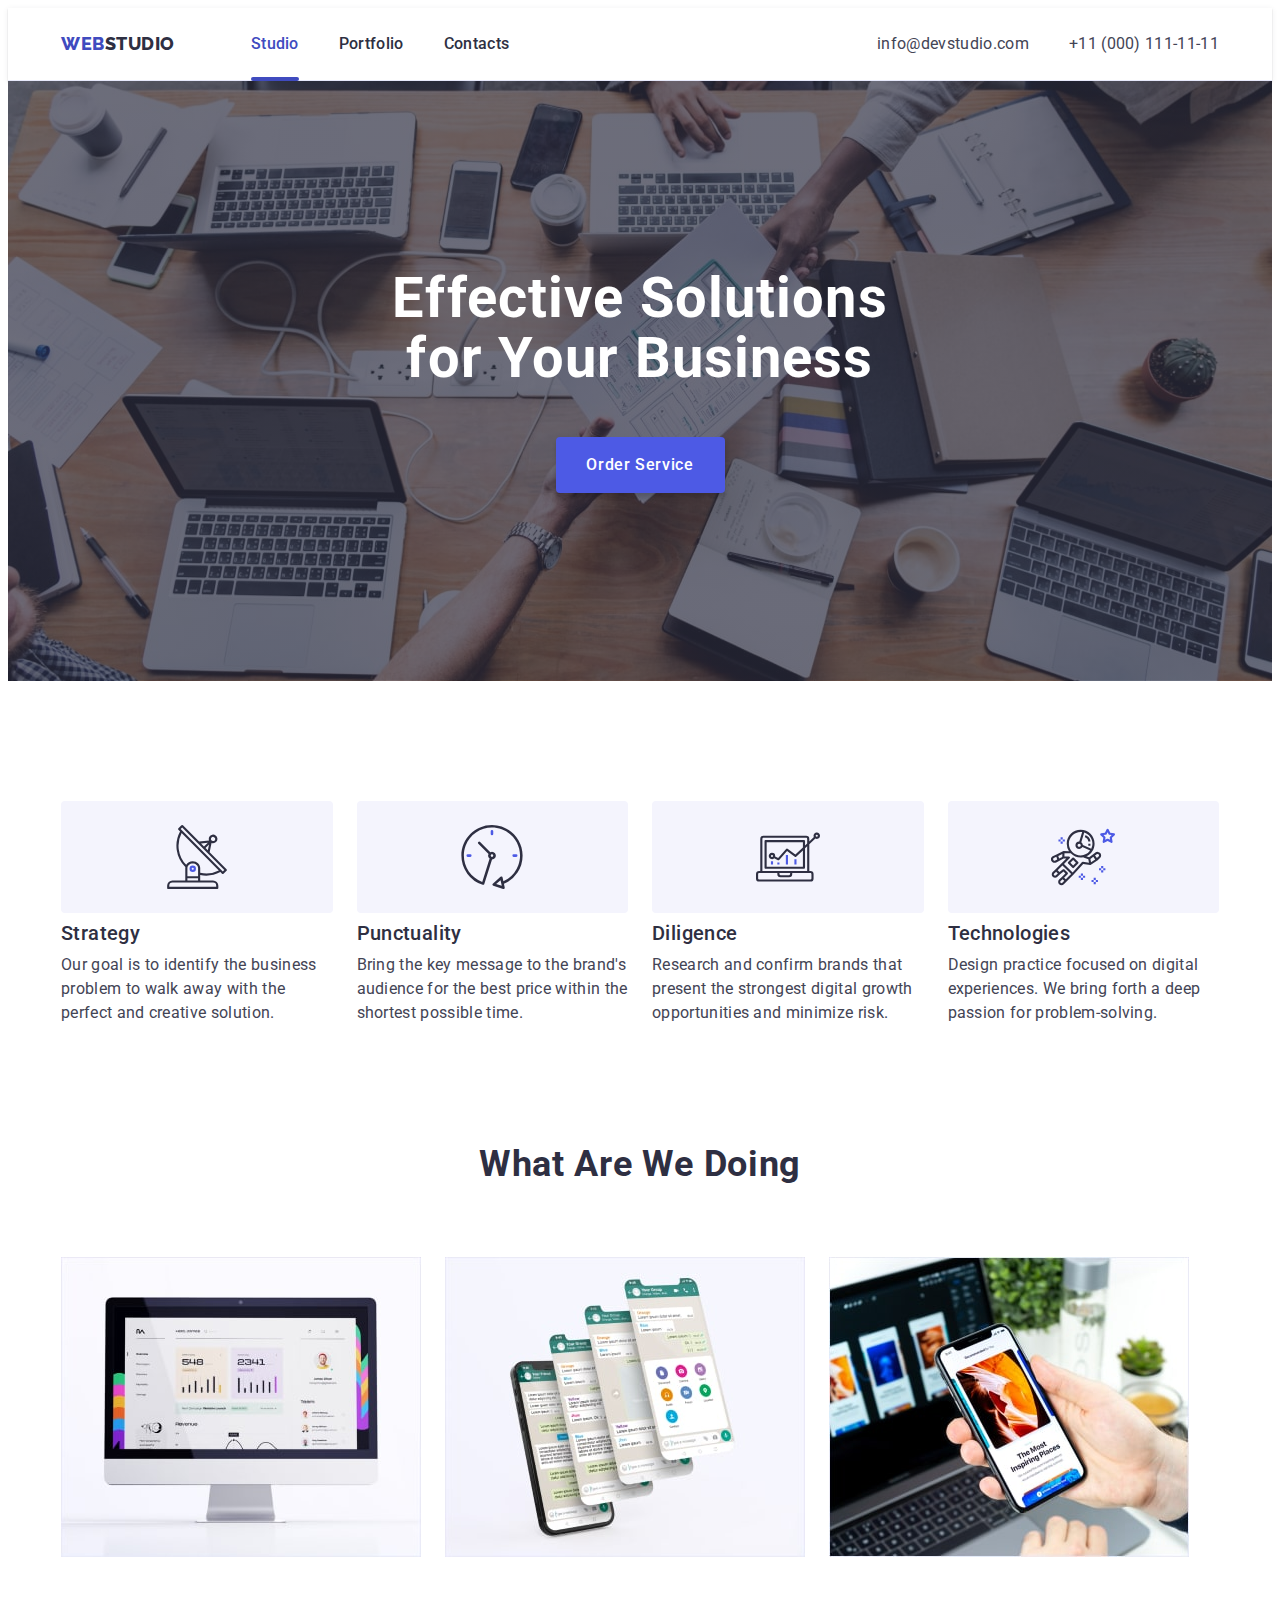
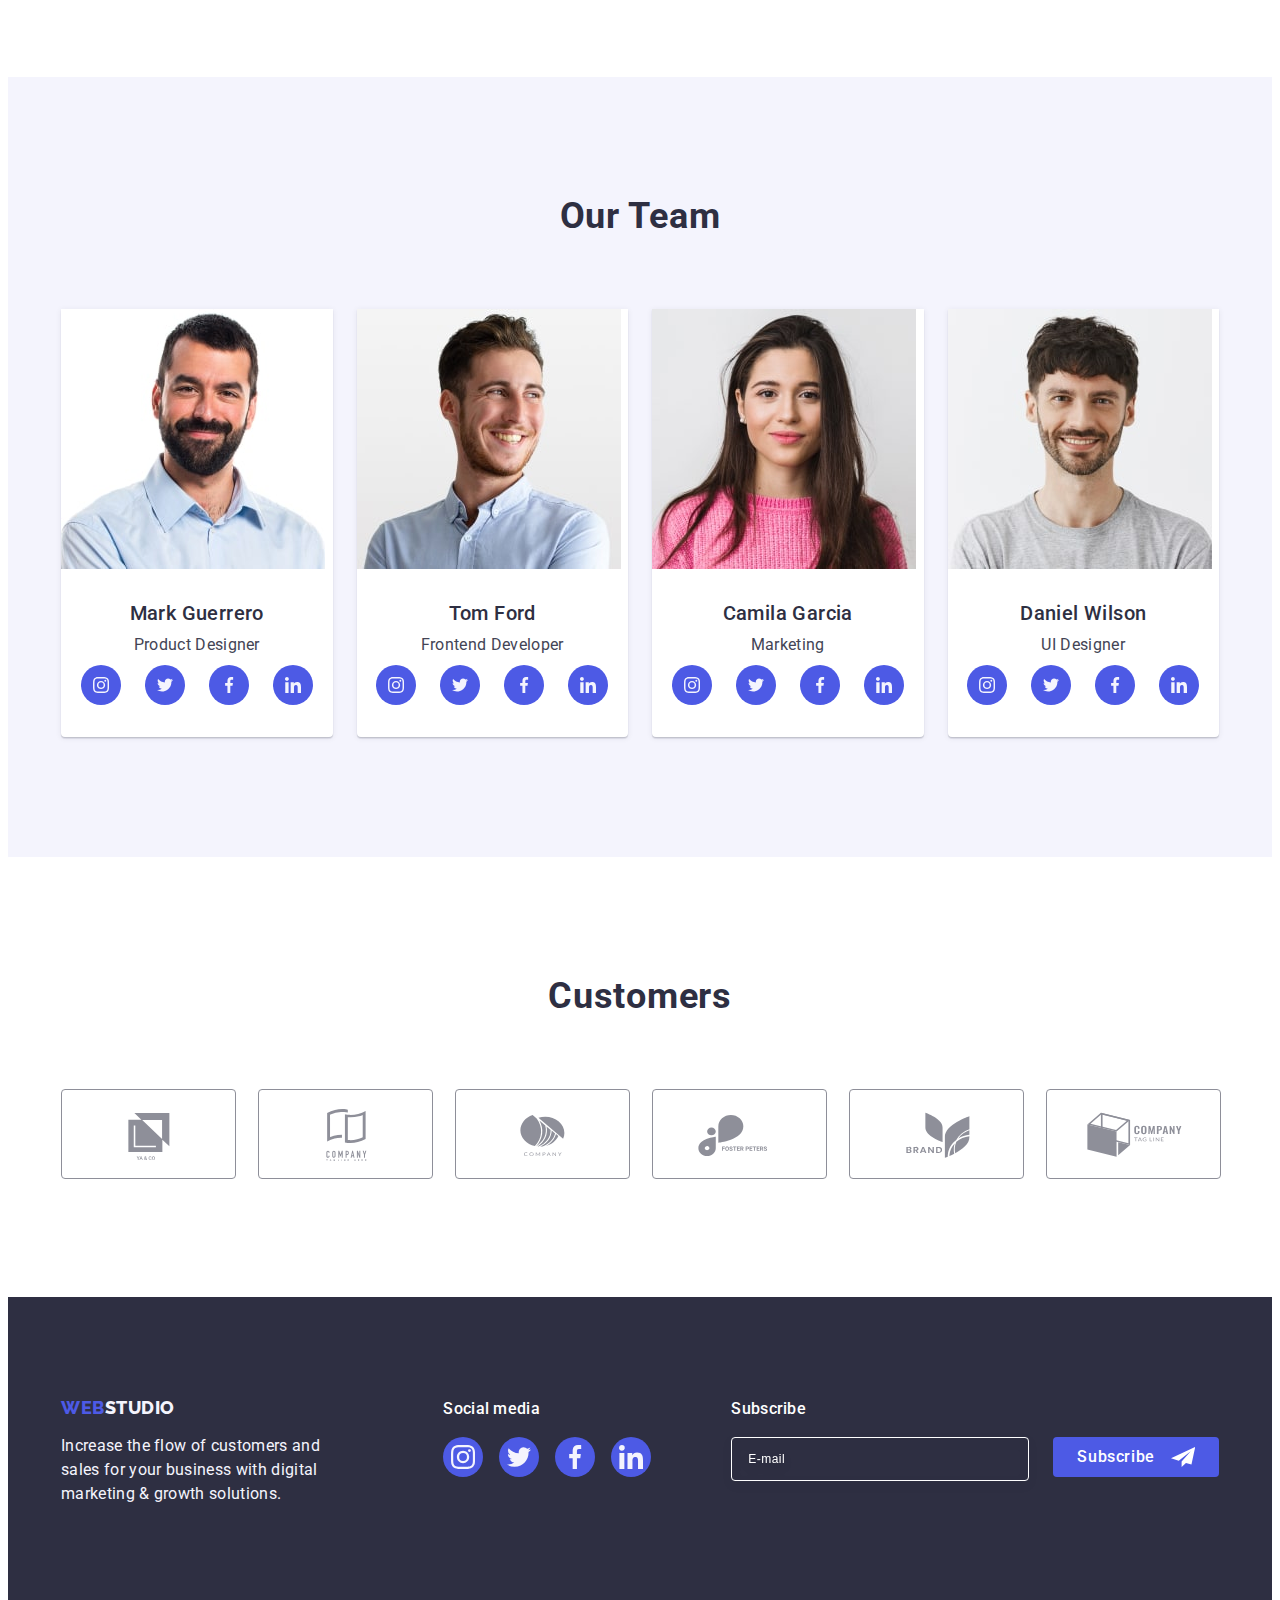
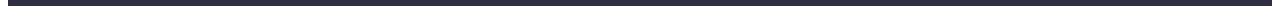
==== index.html @ a87e6c7e "Initial commit" ====
<!DOCTYPE html>
<html lang="en">
  <head>
    <meta charset="UTF-8" />
    <meta http-equiv="X-UA-Compatible" content="IE=edge" />
    <meta name="viewport" content="width=device-width, initial-scale=1.0" />
    <title>WebStudio</title>
    <link rel="preconnect" href="https://fonts.googleapis.com" />
    <link rel="preconnect" href="https://fonts.gstatic.com" crossorigin />
    <link
      href="https://fonts.googleapis.com/css2?family=Raleway:wght@800&family=Roboto:wght@400;500;700&display=swap"
      rel="stylesheet"
    />
    <link
      rel="stylesheet"
      href="https://cdnjs.cloudflare.com/ajax/libs/modern-normalize/2.0.0/modern-normalize.min.css"
      integrity="sha512-4xo8blKMVCiXpTaLzQSLSw3KFOVPWhm/TRtuPVc4WG6kUgjH6J03IBuG7JZPkcWMxJ5huwaBpOpnwYElP/m6wg=="
      crossorigin="anonymous"
      referrerpolicy="no-referrer"
    />
    <link rel="stylesheet" href="./css/styles.css" />
  </head>
  <body>
    <header class="header">
      <div class="container header-container">
        <nav class="navigation">
          <a href="./index.html" class="logo-web link"
            >Web<span class="logo-studio header-logo">Studio</span></a
          >
          <ul class="list header-list">
            <li class="header-item">
              <a class="heder-menu page-sign link" href="./index.html"
                >Studio</a
              >
            </li>
            <li class="header-item">
              <a class="heder-menu link" href="./portfolio.html">Portfolio</a>
            </li>
            <li class="header-item">
              <a class="heder-menu link" href="">Contacts</a>
            </li>
          </ul>
        </nav>
        <address class="adress-list">
          <ul class="list header-adress-list">
            <li>
              <a class="heder-adress link" href="mailto:info@devstudio.com"
                >info@devstudio.com</a
              >
            </li>
            <li>
              <a class="heder-adress link" href="tel:+110001111111"
                >+11 (000) 111-11-11</a
              >
            </li>
          </ul>
        </address>
      </div>
    </header>
    <main>
      <section class="hero-section">
        <div class="container">
          <h1 class="hero-text">Effective Solutions for Your Business</h1>
          <button class="hero-btn" type="button" data-modal-open>
            Order Service
          </button>
        </div>
      </section>
      <section class="works">
        <div class="container container-works">
          <h2 class="works-title visually-hidden">List of works</h2>
          <ul class="list works-list">
            <li class="works-item">
              <div class="icons">
                <svg class="works-icon" width="64" height="64">
                  <use href="./images/icons.svg#icon-antenna"></use>
                </svg>
              </div>
              <h3 class="text-title works-text-title">Strategy</h3>
              <p class="specific-text">
                Our goal is to identify the business problem to walk away with
                the perfect and creative solution.
              </p>
            </li>
            <li class="works-item">
              <div class="icons">
                <svg class="works-icon" width="64" height="64">
                  <use href="./images/icons.svg#icon-clock"></use>
                </svg>
              </div>
              <h3 class="text-title works-text-title">Punctuality</h3>
              <p class="specific-text">
                Bring the key message to the brand's audience for the best price
                within the shortest possible time.
              </p>
            </li>
            <li class="works-item">
              <div class="icons">
                <svg class="works-icon" width="64" height="64">
                  <use href="./images/icons.svg#icon-diagram"></use>
                </svg>
              </div>
              <h3 class="text-title works-text-title">Diligence</h3>
              <p class="specific-text">
                Research and confirm brands that present the strongest digital
                growth opportunities and minimize risk.
              </p>
            </li>
            <li class="works-item">
              <div class="icons">
                <svg class="works-icon" width="64" height="64">
                  <use href="./images/icons.svg#icon-astronaut"></use>
                </svg>
              </div>
              <h3 class="text-title works-text-title">Technologies</h3>
              <p class="specific-text">
                Design practice focused on digital experiences. We bring forth a
                deep passion for problem-solving.
              </p>
            </li>
          </ul>
        </div>
      </section>
      <section class="servisec">
        <div class="container servisec-container">
          <h2 class="servisec-titel">What are we doing</h2>
          <ul class="list servisec-list">
            <li class="servisec-item">
              <img
                src="./images/01_1_statistics.jpg"
                alt="statistics"
                width="360"
                height="300"
              />
            </li>
            <li class="servisec-item">
              <img
                src="./images/01_2_communication.jpg"
                alt="communication"
                width="360"
                height="300"
              />
            </li>
            <li class="servisec-item">
              <img
                src="./images/01_3_application.jpg"
                alt="application"
                width="360"
                height="300"
              />
            </li>
          </ul>
        </div>
      </section>
      <section class="team">
        <div class="container">
          <h2 class="team-title team-title-container">Our Team</h2>
          <ul class="team-list list">
            <li class="team-item">
              <img
                src="./images/employee1.jpg"
                alt="product_designer"
                width="264"
                height="260"
              />
              <div class="team-person">
                <h3 class="team-text-title">Mark Guerrero</h3>
                <p class="team-text">Product Designer</p>
                <ul class="team-soc-list list">
                  <li class="team-soc-item">
                    <a
                      href=""
                      class="team-soc-link link"
                      target="_blank"
                      rel="noopener noreferrer nofollow"
                    >
                      <svg class="team-soc-icon" width="16" height="16">
                        <use href="./images/icons.svg#icon-instagram"></use>
                      </svg>
                    </a>
                  </li>
                  <li class="team-soc-item">
                    <a
                      href=""
                      class="team-soc-link link"
                      target="_blank"
                      rel="noopener noreferrer nofollow"
                      ><svg class="team-soc-icon" width="16" height="16">
                        <use href="./images/icons.svg#icon-twitter"></use>
                      </svg>
                    </a>
                  </li>
                  <li class="team-soc-item">
                    <a
                      href=""
                      class="team-soc-link link"
                      target="_blank"
                      rel="noopener noreferrer nofollow"
                      ><svg class="team-soc-icon" width="16" height="16">
                        <use href="./images/icons.svg#icon-facebook"></use>
                      </svg>
                    </a>
                  </li>
                  <li class="team-soc-item">
                    <a
                      href=""
                      class="team-soc-link link"
                      target="_blank"
                      rel="noopener noreferrer nofollow"
                      ><svg class="team-soc-icon" width="16" height="16">
                        <use href="./images/icons.svg#icon-linkedin"></use>
                      </svg>
                    </a>
                  </li>
                </ul>
              </div>
            </li>
            <li class="team-item">
              <img
                src="./images/employee2.jpg"
                alt="frontend_developer"
                width="264"
                height="260"
              />
              <div class="team-person">
                <h3 class="team-text-title">Tom Ford</h3>
                <p class="team-text">Frontend Developer</p>
                <ul class="team-soc-list list">
                  <li class="team-soc-item">
                    <a
                      href=""
                      class="team-soc-link link"
                      target="_blank"
                      rel="noopener noreferrer nofollow"
                    >
                      <svg class="team-soc-icon" width="16" height="16">
                        <use href="./images/icons.svg#icon-instagram"></use>
                      </svg>
                    </a>
                  </li>
                  <li class="team-soc-item">
                    <a
                      href=""
                      class="team-soc-link link"
                      target="_blank"
                      rel="noopener noreferrer nofollow"
                      ><svg class="team-soc-icon" width="16" height="16">
                        <use href="./images/icons.svg#icon-twitter"></use>
                      </svg>
                    </a>
                  </li>
                  <li class="team-soc-item">
                    <a
                      href=""
                      class="team-soc-link link"
                      target="_blank"
                      rel="noopener noreferrer nofollow"
                      ><svg class="team-soc-icon" width="16" height="16">
                        <use href="./images/icons.svg#icon-facebook"></use>
                      </svg>
                    </a>
                  </li>
                  <li class="team-soc-item">
                    <a
                      href=""
                      class="team-soc-link link"
                      target="_blank"
                      rel="noopener noreferrer nofollow"
                      ><svg class="team-soc-icon" width="16" height="16">
                        <use href="./images/icons.svg#icon-linkedin"></use>
                      </svg>
                    </a>
                  </li>
                </ul>
              </div>
            </li>
            <li class="team-item">
              <img
                src="./images/employee3.jpg"
                alt="marketing"
                width="264"
                height="260"
              />
              <div class="team-person">
                <h3 class="team-text-title">Camila Garcia</h3>
                <p class="team-text">Marketing</p>
                <ul class="team-soc-list list">
                  <li class="team-soc-item">
                    <a
                      href=""
                      class="team-soc-link link"
                      target="_blank"
                      rel="noopener noreferrer nofollow"
                    >
                      <svg class="team-soc-icon" width="16" height="16">
                        <use href="./images/icons.svg#icon-instagram"></use>
                      </svg>
                    </a>
                  </li>
                  <li class="team-soc-item">
                    <a
                      href=""
                      class="team-soc-link link"
                      target="_blank"
                      rel="noopener noreferrer nofollow"
                      ><svg class="team-soc-icon" width="16" height="16">
                        <use href="./images/icons.svg#icon-twitter"></use>
                      </svg>
                    </a>
                  </li>
                  <li class="team-soc-item">
                    <a
                      href=""
                      class="team-soc-link link"
                      target="_blank"
                      rel="noopener noreferrer nofollow"
                      ><svg class="team-soc-icon" width="16" height="16">
                        <use href="./images/icons.svg#icon-facebook"></use>
                      </svg>
                    </a>
                  </li>
                  <li class="team-soc-item">
                    <a
                      href=""
                      class="team-soc-link link"
                      target="_blank"
                      rel="noopener noreferrer nofollow"
                      ><svg class="team-soc-icon" width="16" height="16">
                        <use href="./images/icons.svg#icon-linkedin"></use>
                      </svg>
                    </a>
                  </li>
                </ul>
              </div>
            </li>
            <li class="team-item">
              <img
                src="./images/employee4.jpg"
                alt="ui_designer"
                width="264"
                height="260"
              />
              <div class="team-person">
                <h3 class="team-text-title">Daniel Wilson</h3>
                <p class="team-text">UI Designer</p>
                <ul class="team-soc-list list">
                  <li class="team-soc-item">
                    <a
                      href=""
                      class="team-soc-link link"
                      target="_blank"
                      rel="noopener noreferrer nofollow"
                    >
                      <svg class="team-soc-icon" width="16" height="16">
                        <use href="./images/icons.svg#icon-instagram"></use>
                      </svg>
                    </a>
                  </li>
                  <li class="team-soc-item">
                    <a
                      href=""
                      class="team-soc-link link"
                      target="_blank"
                      rel="noopener noreferrer nofollow"
                      ><svg class="team-soc-icon" width="16" height="16">
                        <use href="./images/icons.svg#icon-twitter"></use>
                      </svg>
                    </a>
                  </li>
                  <li class="team-soc-item">
                    <a
                      href=""
                      class="team-soc-link link"
                      target="_blank"
                      rel="noopener noreferrer nofollow"
                      ><svg class="team-soc-icon" width="16" height="16">
                        <use href="./images/icons.svg#icon-facebook"></use>
                      </svg>
                    </a>
                  </li>
                  <li class="team-soc-item">
                    <a
                      href=""
                      class="team-soc-link link"
                      target="_blank"
                      rel="noopener noreferrer nofollow"
                      ><svg class="team-soc-icon" width="16" height="16">
                        <use href="./images/icons.svg#icon-linkedin"></use>
                      </svg>
                    </a>
                  </li>
                </ul>
              </div>
            </li>
          </ul>
        </div>
      </section>
      <section class="customers">
        <div class="container">
          <h2 class="customers-title">Customers</h2>
          <ul class="customers-list list">
            <li class="customers-item">
              <a href="" class="customers-link link">
                <svg class="customers-icon" width="104" height="56">
                  <use href="./images/icons.svg#icon-ya-and-co"></use>
                </svg>
              </a>
            </li>
            <li class="customers-item">
              <a href="" class="customers-link link">
                <svg class="customers-icon" width="104" height="56">
                  <use href="./images/icons.svg#icon-company-window"></use>
                </svg>
              </a>
            </li>
            <li class="customers-item">
              <a href="" class="customers-link link">
                <svg class="customers-icon" width="104" height="56">
                  <use href="./images/icons.svg#icon-compane-cir"></use>
                </svg>
              </a>
            </li>
            <li class="customers-item">
              <a href="" class="customers-link link">
                <svg class="customers-icon" width="104" height="56">
                  <use href="./images/icons.svg#icon-foster"></use>
                </svg>
              </a>
            </li>
            <li class="customers-item">
              <a href="" class="customers-link link">
                <svg class="customers-icon" width="104" height="56">
                  <use href="./images/icons.svg#icon-brand"></use>
                </svg>
              </a>
            </li>
            <li class="customers-item">
              <a href="" class="customers-link link">
                <svg class="customers-icon" width="104" height="56">
                  <use href="./images/icons.svg#icon-company-kub"></use>
                </svg>
              </a>
            </li>
          </ul>
        </div>
      </section>
    </main>
    <footer class="footer">
      <div class="container footer-contaner">
        <div class="logo-down">
          <a href="./index.html" class="logo-web-down link"
            >Web<span class="logo-studio-down">Studio</span></a
          >
          <p class="footer-text">
            Increase the flow of customers and sales for your business with
            digital marketing & growth solutions.
          </p>
        </div>
        <div class="footer-soc">
          <p class="footer-soc-text">Social media</p>
          <ul class="footer-soc-list list">
            <li class="footer-soc-item">
              <a
                href=""
                class="footer-soc-link link"
                target="_blank"
                rel="noopener noreferrer nofollow"
              >
                <svg class="footer-soc-icon" width="24" height="24">
                  <use href="./images/icons.svg#icon-instagram"></use>
                </svg>
              </a>
            </li>
            <li class="footer-soc-item">
              <a
                href=""
                class="footer-soc-link link"
                target="_blank"
                rel="noopener noreferrer nofollow"
                ><svg class="footer-soc-icon" width="24" height="24">
                  <use href="./images/icons.svg#icon-twitter"></use>
                </svg>
              </a>
            </li>
            <li class="footer-soc-item">
              <a
                href=""
                class="footer-soc-link link"
                target="_blank"
                rel="noopener noreferrer nofollow"
                ><svg class="footer-soc-icon" width="24" height="24">
                  <use href="./images/icons.svg#icon-facebook"></use>
                </svg>
              </a>
            </li>
            <li class="footer-soc-item">
              <a
                href=""
                class="footer-soc-link link"
                target="_blank"
                rel="noopener noreferrer nofollow"
                ><svg class="footer-soc-icon" width="24" height="24">
                  <use href="./images/icons.svg#icon-linkedin"></use>
                </svg>
              </a>
            </li>
          </ul>
        </div>
        <div class="container-form">
          <p class="footer-title">Subscribe</p>
          <form class="form-footer">
            <label class="footer-lable">
              <input
                type="email"
                name="user-email"
                class="footer-input"
                placeholder="E-mail"
                required
              />
            </label>
            <button type="submit" class="btn-footer">
              Subscribe
              <svg class="footer-btn-icon" width="24" height="24">
                <use href="./images/icons.svg#icon-icon-send"></use>
              </svg>
            </button>
          </form>
        </div>
      </div>
    </footer>
    <div class="blackdrop is-hidden" data-modal>
      <div class="modal">
        <button type="button" class="modal-close" data-modal-close>
          <svg class="modal-close-icon" width="8" height="8">
            <use href="./images/icons.svg#icon-close-black"></use>
          </svg>
        </button>
        <p class="modal-title">Leave your contacts and we will call you back</p>
        <form class="modal-form">
          <div class="modal-field">
            <label for="user-name" class="input-label">Name</label>
            <div class="input-wrap">
              <input
                type="text"
                name="user-name"
                id="user-name"
                class="modal-input"
                required
                minlength="2"
                maxlength="30"
              />
              <svg class="modal-icon" width="18" height="24">
                <use href="./images/icons.svg#icon-person-black"></use>
              </svg>
            </div>
          </div>
          <div class="modal-field">
            <label for="user-phone" class="input-label">Phone</label>
            <div class="input-wrap">
              <input
                type="tel"
                name="user-phone"
                id="user-phone"
                class="modal-input"
                required
              />
              <svg class="modal-icon" width="18" height="24">
                <use href="./images/icons.svg#icon-phone-black"></use>
              </svg>
            </div>
          </div>
          <div class="modal-field">
            <label for="user-email" class="input-label">Email</label>
            <div class="input-wrap">
              <input
                type="email"
                name="user-email"
                id="user-email"
                class="modal-input"
                required
              />
              <svg class="modal-icon" width="18" height="24">
                <use href="./images/icons.svg#icon-email-black"></use>
              </svg>
            </div>
          </div>
          <div class="modal-field-comment">
            <label for="user-comment" class="input-label">Comment</label>
            <textarea
              name="user-comment"
              id="user-comment"
              class="model-comment"
              placeholder="Text input"
            ></textarea>
          </div>
          <div class="modal-field-privacy">
            <input
              type="checkbox"
              id="user-privacy"
              name="user-privacy"
              value="true"
              class="modal-check visually-hidden"
              required
            />
            <label for="user-privacy" class="check-text"
              ><span class="rule-privacy"
                ><svg class="check-icon" width="10" height="8">
                  <use href="./images/icons.svg#icon-check"></use></svg></span
              >I accept the terms and conditions of the
              <a href="#" class="check-privacy">Privacy Policy</a>
            </label>
          </div>
          <button type="submit" class="modal-btn">Send</button>
        </form>
      </div>
    </div>
    <script src="./js/modal.js"></script>
  </body>
</html>
---- css/styles.css ----
:root {
  --white-color: #ffffff;
  --navy-color: #2e2f42;
  --iris-color: #4d5ae5;
  --slate-color: #434455;
  --cloud-color: #f4f4fd;
  --grey-color: #8e8f99;
}

body {
  font-family: 'Roboto', sans-serif;
  color: var(--slate-color);
  background-color: var(--white-color);
}

.container {
  width: 1158px;
  padding: 0 15px;
  margin: 0 auto;
}

img {
  display: block;
  max-width: 100%;
  height: auto;
}

h1,
h2,
h3,
h4,
h5,
h6,
p {
  margin: 0;
}
/*--------------- HEADER ------------------*/

.header {
  border-bottom: 1px solid #e7e9fc;
  box-shadow: 0px 2px 1px rgba(46, 47, 66, 0.08),
    0px 1px 1px rgba(46, 47, 66, 0.16), 0px 1px 6px rgba(46, 47, 66, 0.08);
}

.header-container {
  display: flex;
  align-items: center;
}

.navigation {
  display: flex;
  align-items: center;
}

.header-item {
}

.header-list {
  display: flex;
  align-items: center;
  gap: 40px;
}

.link {
  text-decoration: none;
}

.list {
  list-style: none;
  padding: 0;
  margin: 0;
}

.logo-web {
  font-family: 'Raleway', sans-serif;
  font-weight: 800;
  font-size: 18px;
  line-height: 1.17;
  align-items: center;
  letter-spacing: 0.03em;
  text-transform: uppercase;
  color: #404bbf;
  margin-right: 76px;
}

.heder-menu:hover,
.heder-menu:focus,
.heder-adress:hover,
.heder-adress:focus {
  color: #404bbf;
}

.logo-studio {
  color: var(--navy-color);
}

.heder-menu {
  font-weight: 500;
  font-size: 16px;
  line-height: 1.5;
  letter-spacing: 0.02em;
  color: var(--navy-color);
  padding: 24px 0;
  display: block;
  transition: color 250ms cubic-bezier(0.4, 0, 0.2, 1);
}

.adress-list {
  font-style: normal;
  margin-left: auto;
}

.heder-adress {
  font-size: 16px;
  line-height: 1.5;
  letter-spacing: 0.02em;
  color: var(--slate-color);
  transition: color 250ms cubic-bezier(0.4, 0, 0.2, 1);
}

.header-adress-list {
  display: flex;
  margin-left: auto;
  gap: 40px;
}
.page-sign {
  position: relative;
  transition: color 250ms cubic-bezier(0.4, 0, 0.2, 1);
  color: #404bbf;
}

.page-sign::after {
  content: '';
  position: absolute;
  height: 4px;
  left: 0px;
  background: #404bbf;
  border-radius: 2px;
  display: block;
  margin-top: 20px;
  width: 100%;
  bottom: -1px;
}
/*--------------- HERO ------------------*/

.hero-section {
  background-color: var(--navy-color);
  background-image: linear-gradient(
      rgba(46, 47, 66, 0.7),
      rgba(46, 47, 66, 0.7)
    ),
    url(../images/hero-bg.jpg);
  background-repeat: no-repeat;
  background-position: center;
  background-size: cover;
  padding-top: 188px;
  padding-bottom: 188px;
  max-width: 1440px;
  margin: 0 auto;
}

.hero-text {
  font-weight: 700;
  font-size: 56px;
  line-height: 1.07;
  text-align: center;
  letter-spacing: 0.02em;
  color: var(--white-color);
  display: block;
  max-width: 496px;
  margin: 0 auto 48px;
}

.hero-btn {
  font-family: 'Roboto', sans-serif;
  font-weight: 500;
  font-size: 16px;
  line-height: 1.5;
  letter-spacing: 0.04em;
  color: var(--white-color);
  background-color: var(--iris-color);
  cursor: pointer;
  display: block;
  margin: 0 auto;
  min-width: 169px;
  height: 56px;
  border-radius: 4px;
  box-shadow: 0px 4px 4px rgba(0, 0, 0, 0.15);
  border: none;
  transition: background-color 250ms cubic-bezier(0.4, 0, 0.2, 1);
}

.hero-btn:hover,
.hero-btn:focus {
  background-color: #404bbf;
}
/*--------------- WORKS ------------------*/

.works {
  padding: 120px 0;
}

.container-works {
}

.works-list {
  display: flex;
  gap: 24px;
}
.works-item {
  width: calc((100% - 3 * 24px) / 4);
}

.text-title {
  font-weight: 500;
  font-size: 20px;
  line-height: 1.2;
  letter-spacing: 0.02em;
  color: var(--navy-color);
}

.works-text-title {
  margin-bottom: 8px;
}

.specific-text {
  font-size: 16px;
  line-height: 1.5;
  letter-spacing: 0.02em;
  color: var(--slate-color);
}

.visually-hidden {
  position: absolute;
  width: 1px;
  height: 1px;
  margin: -1px;
  border: 0;
  padding: 0;
  white-space: nowrap;
  clip-path: inset(100%);
  clip: rect(0 0 0 0);
  overflow: hidden;
}

.works-link {
  display: flex;
  align-items: center;
  justify-content: center;
  height: 112px;
  background: #f4f4fd;
  border-radius: 4px;
  margin-bottom: 8px;
}

.works-icon {
}

.icons {
  display: flex;
  align-items: center;
  justify-content: center;
  height: 112px;
  background: #f4f4fd;
  border-radius: 4px;
  margin-bottom: 8px;
}

/*--------------- SERVICES ------------------*/
.servisec {
  padding-bottom: 120px;
}

.servisec-titel {
  font-weight: 700;
  font-size: 36px;
  line-height: 1.11;
  text-align: center;
  letter-spacing: 0.02em;
  text-transform: capitalize;
  color: var(--navy-color);
  margin-bottom: 72px;
}

.servisec-list {
  display: flex;
  gap: 24px;
}

/*--------------- TEAM ------------------*/

.team {
  color: var(--navy-color);
  background-color: var(--cloud-color);
  padding: 120px 0;
}
.team-title {
  font-weight: 700;
  font-size: 36px;
  line-height: 1.11;
  text-align: center;
  letter-spacing: 0.02em;
  text-transform: capitalize;
  margin-bottom: 72px;
}
.team-list {
  display: flex;
  gap: 24px;
}

.team-item {
  background-color: var(--white-color);
  box-shadow: 0px 1px 6px rgba(46, 47, 66, 0.08),
    0px 1px 1px rgba(46, 47, 66, 0.16), 0px 2px 1px rgba(46, 47, 66, 0.08);
  border-radius: 0px 0px 4px 4px;
  width: calc((100% - 3 * 24px) / 4);
}
.team-text-title {
  font-weight: 500;
  font-size: 20px;
  line-height: 1.2;
  text-align: center;
  letter-spacing: 0.02em;
  margin-bottom: 8px;
}

.team-title-container {
  margin-bottom: 72px;
}
.team-text {
  font-size: 16px;
  line-height: 1.5;
  text-align: center;
  letter-spacing: 0.02em;
  color: var(--slate-color);
  margin-bottom: 8px;
}

.team-person {
  padding: 32px 16px;
}

.team-soc-list {
  display: flex;
  justify-content: center;
  gap: 24px;
}

.team-soc-item {
  width: 40px;
  height: 40px;
}

.team-soc-link {
  width: 100%;
  height: 100%;
  background: #4d5ae5;
  border-radius: 50%;
  display: flex;
  align-items: center;
  justify-content: center;
  fill: #f4f4fd;
  transition: background-color 250ms cubic-bezier(0.4, 0, 0.2, 1);
}

.team-soc-link:hover,
.team-soc-link:focus {
  background-color: #404bbf;
}

/*--------------- CUSTOMERS ------------------*/

.customers {
  padding-top: 120px;
  padding-bottom: 120px;
}

.customers-title {
  font-size: 36px;
  line-height: 1.11;
  text-align: center;
  letter-spacing: 0.02em;
  text-transform: capitalize;
  margin-bottom: 72px;
  color: #2e2f42;
}
.customers-list {
  display: flex;
  gap: 24px;
}

.customers-item {
  width: calc((100% - 5 * 24px) / 6);
  height: 88px;
}

.customers-link {
  width: 100%;
  height: 100%;
  border: 1px solid #8e8f99;
  border-radius: 4px;
  display: flex;
  align-items: center;
  justify-content: center;
  color: var(--grey-color);
  transition: border-color 250ms cubic-bezier(0.4, 0, 0.2, 1),
    color 250ms cubic-bezier(0.4, 0, 0.2, 1);
}

.customers-icon {
  width: 104px;
  height: 56px;
  fill: currentColor;
}

.customers-link:hover,
.customers-link:focus {
  border-color: #404bbf;
  color: #404bbf;
}

/*--------------- PORTFOLIO ------------------*/

.high-options {
  padding: 96px 0 120px;
}

.options-container {
}

.options-btn {
  font-family: 'Roboto', sans-serif;
  font-weight: 500;
  font-size: 16px;
  line-height: 1.5;
  text-align: center;
  letter-spacing: 0.04em;
  color: var(--iris-color);
  background-color: var(--cloud-color);
  cursor: pointer;
  border: 1px solid #e7e9fc;
  border-radius: 4px;
  padding: 12px 24px;
  transition: color 250ms cubic-bezier(0.4, 0, 0.2, 1),
    background-color 250ms cubic-bezier(0.4, 0, 0.2, 1),
    border-color 250ms cubic-bezier(0.4, 0, 0.2, 1),
    box-shadow 250ms cubic-bezier(0.4, 0, 0.2, 1);
}

.options-btn:hover,
.options-btn:focus {
  color: var(--white-color);
  background-color: #404bbf;
  border: 1px solid transparent;
  box-shadow: 0px 3px 1px rgba(0, 0, 0, 0.1), 0px 2px 1px rgba(0, 0, 0, 0.08),
    0px 2px 2px rgba(0, 0, 0, 0.12);
}

.options-btn-list {
  display: flex;
  justify-content: center;
  align-items: center;
  gap: 24px;
  margin-bottom: 72px;
}

.options-link {
  display: block;
  transition: box-shadow 250ms cubic-bezier(0.4, 0, 0.2, 1);
}

.options-link:hover,
.options-link:focus {
  box-shadow: 0px 1px 6px rgba(46, 47, 66, 0.08),
    0px 1px 1px rgba(46, 47, 66, 0.16), 0px 2px 1px rgba(46, 47, 66, 0.08);
}

.options-list {
  display: flex;
  flex-wrap: wrap;
  gap: 48px 24px;
}

.options-item {
  width: calc((100% - 2 * 24px) / 3);
}

.options-link:hover .overlay,
.options-link:focus .overlay {
  transform: translateY(0);
}

.options-text {
  padding: 32px 16px;
  border: 1px solid #e7e9fc;
  border-top: none;
}

.options-text-title {
  margin-bottom: 8px;
}

.options-img-overlay {
  position: relative;
  overflow: hidden;
}

.overlay {
  padding: 40px 32px;
  display: block;
  background-color: var(--iris-color);
  font-size: 16px;
  line-height: 1.5;
  letter-spacing: 0.02em;
  color: var(--cloud-color);
  position: absolute;
  top: 0;
  width: 100%;
  height: 100%;
  transform: translateY(100%);
  transition: transform 250ms cubic-bezier(0.4, 0, 0.2, 1);
}
/*--------------- FOOTER ------------------*/

.footer-contaner {
  display: flex;
  align-items: baseline;
}
.footer {
  background-color: var(--navy-color);
  color: var(--cloud-color);
  padding: 100px 0;
}

.logo-web-down {
  font-family: 'Raleway', sans-serif;
  font-weight: 800;
  font-size: 18px;
  line-height: 1.17;
  letter-spacing: 0.03em;
  text-transform: uppercase;
  color: var(--iris-color);
  display: inline-block;
  margin-bottom: 16px;
}

.logo-studio-down {
  color: var(--cloud-color);
}
.logo-down {
  margin-right: 120px;
}

.footer-text {
  font-size: 16px;
  line-height: 1.5;
  letter-spacing: 0.02em;
  display: block;
  max-width: 264px;
}

.footer-soc {
}

.footer-soc-text {
  font-weight: 500;
  font-size: 16px;
  line-height: 1.5;
  letter-spacing: 0.02em;
  color: #ffffff;
  margin-bottom: 16px;
}

.footer-soc-list {
  display: flex;
  justify-content: center;
  gap: 16px;
}

.footer-soc-item {
  width: 40px;
  height: 40px;
}

.footer-soc-link {
  width: 100%;
  height: 100%;
  background: #4d5ae5;
  border-radius: 50%;
  display: flex;
  align-items: center;
  justify-content: center;
  transition: background-color 250ms cubic-bezier(0.4, 0, 0.2, 1);
}

.footer-soc-link:hover,
.footer-soc-link:focus {
  background-color: #31d0aa;
}

.footer-soc-icon {
  fill: #f4f4fd;
}

.container-form {
  margin-left: 80px;
}

.form-footer {
  display: flex;
  gap: 24px;
}

.footer-title {
  font-weight: 500;
  font-size: 16px;
  line-height: 1.5;
  letter-spacing: 0.02em;
  color: #ffffff;
  margin-bottom: 16px;
}

.footer-lable {
}

.footer-input {
  width: 264px;
  height: 40px;
  border: 1px solid #ffffff;
  filter: drop-shadow(0px 4px 4px rgba(0, 0, 0, 0.15));
  border-radius: 4px;
  background: #2e2f42;
  padding-left: 16px;
  padding-right: 16px;
  transition: border 250ms cubic-bezier(0.4, 0, 0.2, 1);
  outline: transparent;
  background-color: transparent;
  font-size: 12px;
  line-height: 1.5;
  letter-spacing: 0.04em;
  color: #ffffff;
}

.footer-input::placeholder {
  color: #ffffff;
}

.footer-input:focus {
  border: 1px solid #4d5ae5;
}

.btn-footer {
  font-family: 'Roboto', sans-serif;
  font-style: normal;
  font-weight: 500;
  font-size: 16px;
  line-height: 1.5;
  letter-spacing: 0.04em;
  color: #ffffff;
  text-align: left;
  padding: 8px 24px;
  background: #4d5ae5;
  border-radius: 4px;
  border: none;
  cursor: pointer;
  min-width: 165px;
  height: 40px;
  display: flex;
  justify-content: center;
  align-items: center;
}

.footer-btn-icon {
  margin-left: 16px;
}

.blackdrop {
  position: fixed;
  width: 100%;
  height: 100%;
  background: rgba(46, 47, 66, 0.4);
  top: 0;
  transition: opacity 250ms cubic-bezier(0.4, 0, 0.2, 1),
    visibility 250ms cubic-bezier(0.4, 0, 0.2, 1);
}

.modal {
  position: absolute;
  width: 408px;
  min-height: 584px;
  left: 50%;
  top: 50%;
  transform: translate(-50%, -50%) scale(1);
  transition: transform 250ms cubic-bezier(0.4, 0, 0.2, 1);
  background: #fcfcfc;
  box-shadow: 0px 1px 1px rgba(0, 0, 0, 0.14), 0px 1px 3px rgba(0, 0, 0, 0.12),
    0px 2px 1px rgba(0, 0, 0, 0.2);
  border-radius: 4px;
  padding: 72px 24px 24px;
}

.blackdrop.is-hidden .modal {
  transform: translateX(-50%) scale(0);
}

.modal-close {
  position: absolute;
  top: 24px;
  right: 24px;
  width: 24px;
  height: 24px;
  background: #e7e9fc;
  border: 1px solid rgba(0, 0, 0, 0.1);
  border-radius: 50%;
  display: flex;
  align-items: center;
  justify-content: center;
  margin-left: auto;
  padding: 0;
  cursor: pointer;
  transition: background-color 250ms cubic-bezier(0.4, 0, 0.2, 1),
    border 250ms cubic-bezier(0.4, 0, 0.2, 1);
}

.modal-close-icon {
  transition: fill 250ms cubic-bezier(0.4, 0, 0.2, 1);
}
.modal-close:hover,
.modal-close:focus {
  background-color: #404bbf;
  border: none;
}

.modal-close:hover .modal-close-icon,
.modal-close:focus .modal-close-icon {
  fill: #ffffff;
  border: none;
}

.is-hidden {
  visibility: hidden;
  opacity: 0;
  pointer-events: none;
}

.modal-title {
  font-weight: 500;
  font-size: 16px;
  line-height: 1.5;
  text-align: center;
  letter-spacing: 0.02em;
  color: #2e2f42;
  margin-bottom: 16px;
}

.modal-field {
  margin-bottom: 8px;
}

.modal-field-comment {
  margin-bottom: 16px;
}

.modal-field-privacy {
  margin-bottom: 24px;
}

.modal-input {
  width: 100%;
  height: 40px;
  border: 1px solid rgba(46, 47, 66, 0.4);
  border-radius: 4px;
  padding-left: 38px;
  padding-right: 10px;
  outline: transparent;
  /* transition: border 250ms cubic-bezier(0.4, 0, 0.2, 1); */
  transition: border-color 250ms cubic-bezier(0.4, 0, 0.2, 1);
  background-color: transparent;
}

.modal-input:hover,
.modal-input:focus {
  /* border: 1px solid #4d5ae5; */
  border-color: #4d5ae5;
}

.modal-input:hover + .modal-icon,
.modal-input:focus + .modal-icon {
  fill: #4d5ae5;
}

.input-label {
  display: block;
  font-size: 12px;
  line-height: 1.17;
  letter-spacing: 0.04em;
  color: #8e8f99;
  margin-bottom: 4px;
}

.input-wrap {
  position: relative;
}

.modal-icon {
  position: absolute;
  left: 16px;
  top: 50%;
  transform: translateY(-50%);
  transition: fill 250ms cubic-bezier(0.4, 0, 0.2, 1);
  fill: var(--navy-color);
}

.modal-icon:focus {
  fill: #4d5ae5;
}

.model-comment {
  width: 100%;
  height: 120px;
  border: 1px solid rgba(46, 47, 66, 0.4);
  border-radius: 4px;
  font-size: 12px;
  line-height: 1.17;
  letter-spacing: 0.04em;
  /* padding-top: 8px;
  padding-left: 16px; */
  resize: none;
  outline: transparent;
  color: rgba(46, 47, 66, 0.4);
  background-color: transparent;
  padding: 8px 16px;
  transition: border-color 250ms cubic-bezier(0.4, 0, 0.2, 1);
  display: block;
}

.model-comment:hover,
.model-comment:focus {
  border: 1px solid #4d5ae5;
}

.check-text {
  align-items: center;
  font-size: 12px;
  line-height: 1.17;
  letter-spacing: 0.04em;
  color: #8e8f99;
  margin-top: 16px;
}

.rule-privacy {
  width: 16px;
  height: 16px;
  border: 1px solid rgba(46, 47, 66, 0.4);
  border-radius: 2px;
  margin-right: 8px;
  fill: transparent;
  display: inline-flex;
  align-items: center;
  justify-content: center;
  transition: background-color 250ms cubic-bezier(0.4, 0, 0.2, 1),
    border 250ms cubic-bezier(0.4, 0, 0.2, 1),
    fill 250ms cubic-bezier(0.4, 0, 0.2, 1);
}

.modal-check:checked + .check-text span {
  background-color: #404bbf;
  border: 1px solid #404bbf;
  fill: #f4f4fd;
  border: none;
}

.modal-check:focus + .check-text span {
}

.check-privacy {
  font-family: 'Roboto';
  font-style: normal;
  font-weight: 400;
  font-size: 12px;
  line-height: 1.33;
  letter-spacing: 0.04em;
  text-decoration-line: underline;
  color: #4d5ae5;
  margin-left: 4px;
}

.modal-btn {
  display: block;
  min-width: 169px;
  height: 56px;
  background: #4d5ae5;
  box-shadow: 0px 4px 4px rgba(0, 0, 0, 0.15);
  border-radius: 4px;
  cursor: pointer;
  border: none;
  font-weight: 500;
  font-size: 16px;
  line-height: 1.5;
  align-items: center;
  text-align: center;
  letter-spacing: 0.04em;
  color: #ffffff;
  margin: 0 auto;
  transition: background-color 250ms cubic-bezier(0.4, 0, 0.2, 1);
  margin-top: 24px;
}
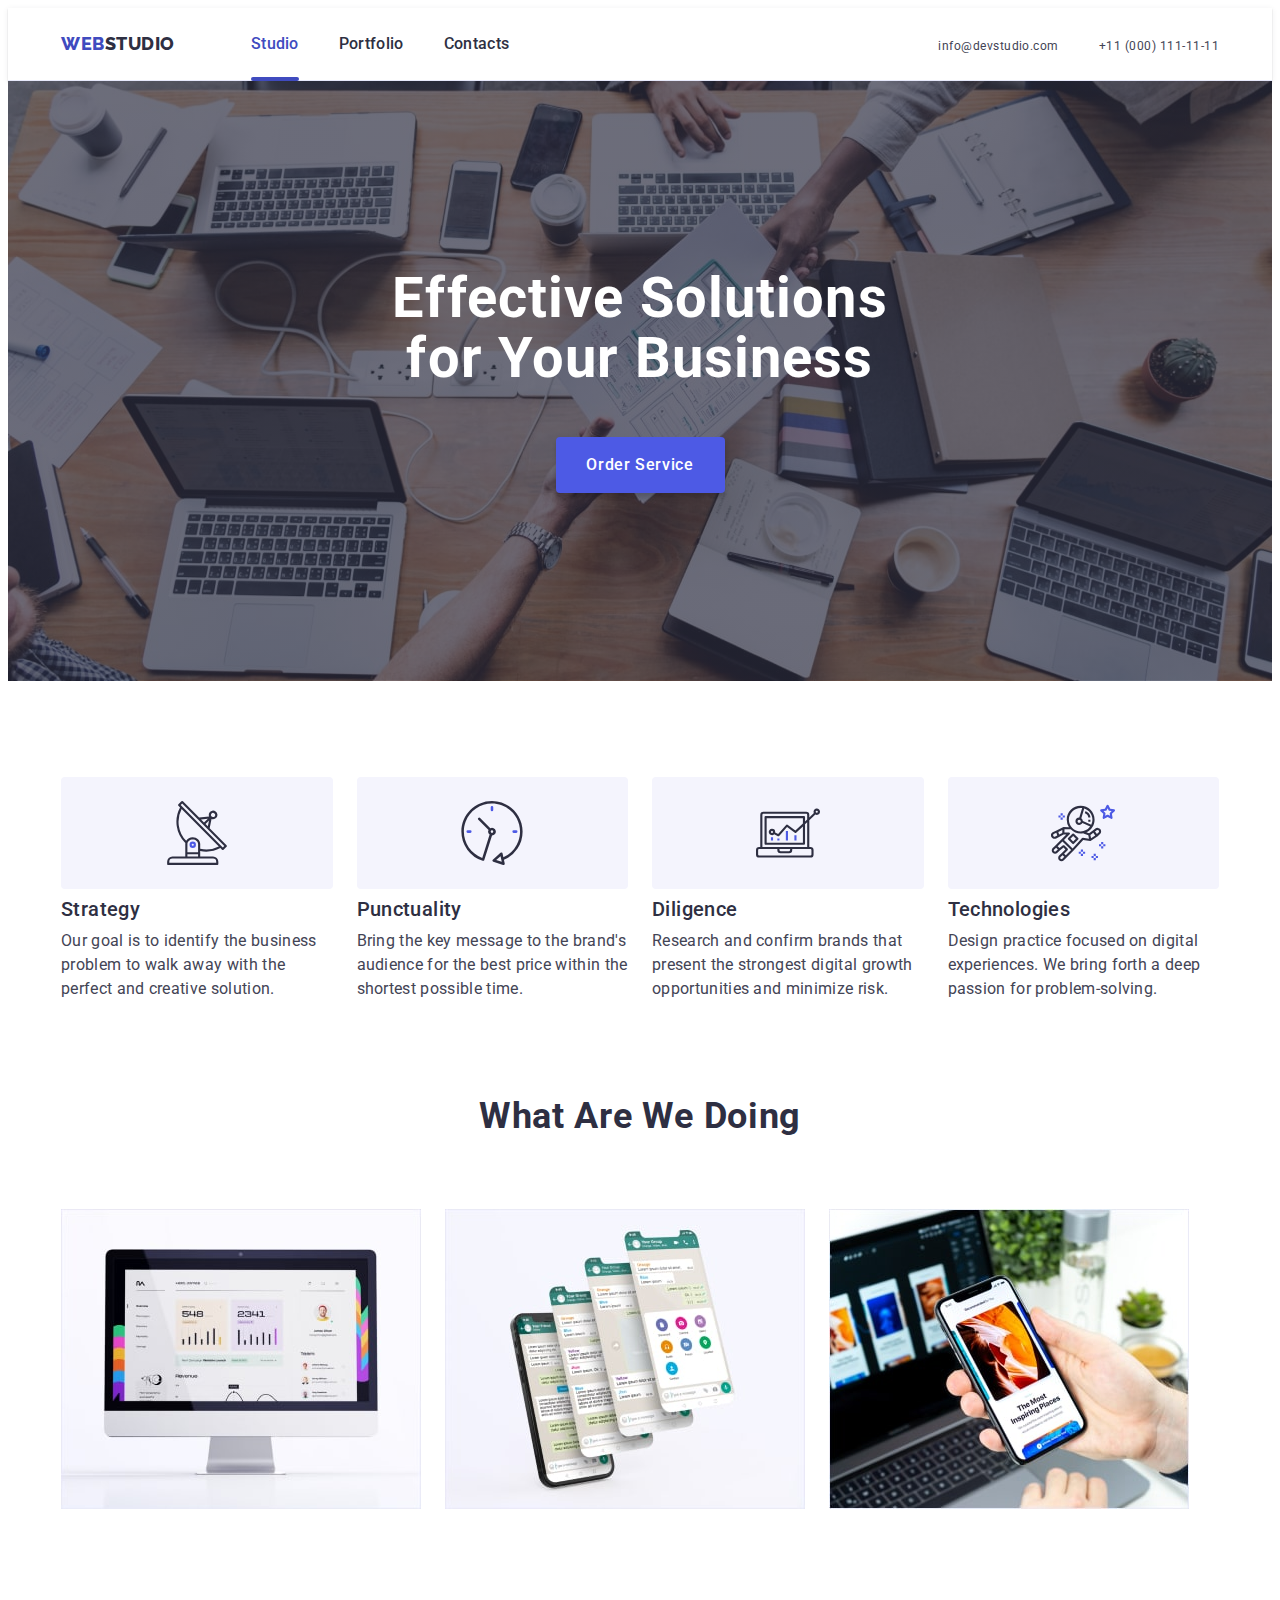
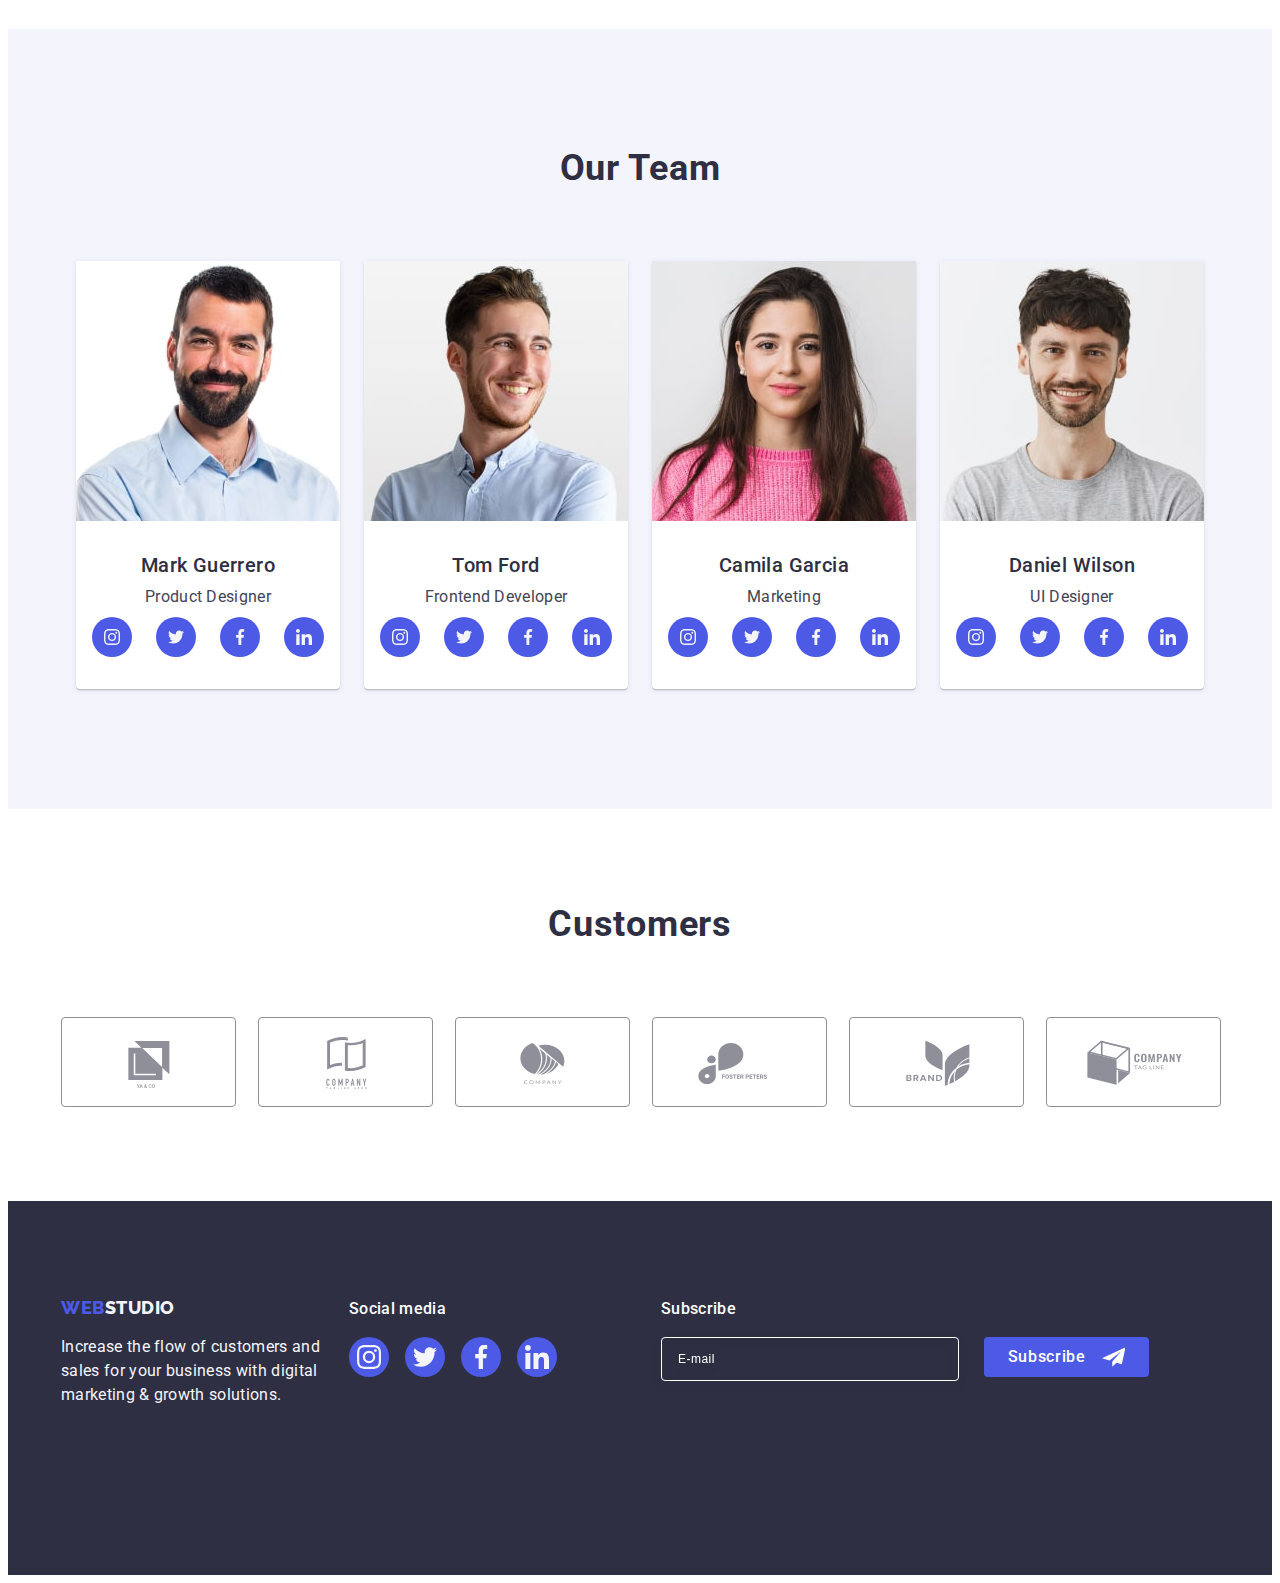
==== commit 404e4623: "hw-07-01" ====
--- a/index.html
+++ b/index.html
@@ -55,6 +55,100 @@
             </li>
           </ul>
         </address>
+        <button type="button" class="menu-open-btm" data-menu-open>
+          <svg class="menu-open-icon" width="32" height="22">
+            <use href="./images/icons.svg#icon-line"></use>
+          </svg>
+        </button>
+      </div>
+      <div class="mob-menu is-hidden" data-menu>
+        <div class="mob-pages">
+          <button type="button" class="menu-close-btm" data-menu-close>
+            <svg class="menu-close-icon" width="8" height="8">
+              <use href="./images/icons.svg#icon-close-black"></use>
+            </svg>
+          </button>
+          <ul class="list mob-menu-list">
+            <li class="mob-menu-item">
+              <a class="mob-menu-link page-sign link" href="./index.html"
+                >Studio</a
+              >
+            </li>
+            <li class="mob-menu-item">
+              <a class="mob-menu-link link" href="./portfolio.html"
+                >Portfolio</a
+              >
+            </li>
+            <li class="mob-menu-item">
+              <a class="mob-menu-link link" href="">Contacts</a>
+            </li>
+          </ul>
+        </div>
+        <div>
+          <address class="mob-menu-adress-top">
+            <ul class="list mob-menu-adress-list">
+              <li>
+                <a class="mob-menu-adress-phone link" href="tel:+110001111111"
+                  >+11 (000) 111-11-11</a
+                >
+              </li>
+              <li>
+                <a
+                  class="mob-menu-adress-mail link"
+                  href="mailto:info@devstudio.com"
+                  >info@devstudio.com</a
+                >
+              </li>
+            </ul>
+          </address>
+          <ul class="mob-soc-list list">
+            <li class="mob-soc-item">
+              <a
+                href=""
+                class="mob-soc-link link"
+                target="_blank"
+                rel="noopener noreferrer nofollow"
+              >
+                <svg class="mob-soc-icon" width="16" height="16">
+                  <use href="./images/icons.svg#icon-instagram"></use>
+                </svg>
+              </a>
+            </li>
+            <li class="mob-soc-item">
+              <a
+                href=""
+                class="mob-soc-link link"
+                target="_blank"
+                rel="noopener noreferrer nofollow"
+                ><svg class="mob-soc-icon" width="16" height="16">
+                  <use href="./images/icons.svg#icon-twitter"></use>
+                </svg>
+              </a>
+            </li>
+            <li class="mob-soc-item">
+              <a
+                href=""
+                class="mob-soc-link link"
+                target="_blank"
+                rel="noopener noreferrer nofollow"
+                ><svg class="mob-soc-icon" width="16" height="16">
+                  <use href="./images/icons.svg#icon-facebook"></use>
+                </svg>
+              </a>
+            </li>
+            <li class="mob-soc-item">
+              <a
+                href=""
+                class="mob-soc-link link"
+                target="_blank"
+                rel="noopener noreferrer nofollow"
+                ><svg class="mob-soc-icon" width="16" height="16">
+                  <use href="./images/icons.svg#icon-linkedin"></use>
+                </svg>
+              </a>
+            </li>
+          </ul>
+        </div>
       </div>
     </header>
     <main>
@@ -127,6 +221,10 @@
           <ul class="list servisec-list">
             <li class="servisec-item">
               <img
+                srcset="
+                  ./images/01_1_statistics.jpg    1x,
+                  ./images/01-1-statistics-2x.jpg 2x
+                "
                 src="./images/01_1_statistics.jpg"
                 alt="statistics"
                 width="360"
@@ -135,6 +233,10 @@
             </li>
             <li class="servisec-item">
               <img
+                srcset="
+                  ./images/01_2_communication.jpg    1x,
+                  ./images/01-2-communication-2x.jpg 2x
+                "
                 src="./images/01_2_communication.jpg"
                 alt="communication"
                 width="360"
@@ -143,6 +245,10 @@
             </li>
             <li class="servisec-item">
               <img
+                srcset="
+                  ./images/01_3_application.jpg    1x,
+                  ./images/01-3-application-2x.jpg 2x
+                "
                 src="./images/01_3_application.jpg"
                 alt="application"
                 width="360"
@@ -158,6 +264,7 @@
           <ul class="team-list list">
             <li class="team-item">
               <img
+                srcset="./images/employee1.jpg 1x, ./images/employee1-2x.jpg 2x"
                 src="./images/employee1.jpg"
                 alt="product_designer"
                 width="264"
@@ -217,6 +324,7 @@
             </li>
             <li class="team-item">
               <img
+                srcset="./images/employee2.jpg 1x, ./images/employee2-2x.jpg 2x"
                 src="./images/employee2.jpg"
                 alt="frontend_developer"
                 width="264"
@@ -276,6 +384,7 @@
             </li>
             <li class="team-item">
               <img
+                srcset="./images/employee3.jpg 1x, ./images/employee3-2x.jpg 2x"
                 src="./images/employee3.jpg"
                 alt="marketing"
                 width="264"
@@ -335,6 +444,7 @@
             </li>
             <li class="team-item">
               <img
+                srcset="./images/employee4.jpg 1x, ./images/employee4-2x.jpg 2x"
                 src="./images/employee4.jpg"
                 alt="ui_designer"
                 width="264"
@@ -615,5 +725,6 @@
       </div>
     </div>
     <script src="./js/modal.js"></script>
+    <script src="./js/menu.js"></script>
   </body>
 </html>
--- a/css/styles.css
+++ b/css/styles.css
@@ -14,8 +14,8 @@
 }
 
 .container {
-  width: 1158px;
-  padding: 0 15px;
+  width: 100%;
+  padding: 0 16px;
   margin: 0 auto;
 }
 
@@ -34,6 +34,10 @@
 p {
   margin: 0;
 }
+
+.no-scroll {
+  overflow: hidden;
+}
 /*--------------- HEADER ------------------*/
 
 .header {
@@ -98,7 +102,7 @@
   font-weight: 500;
   font-size: 16px;
   line-height: 1.5;
-  letter-spacing: 0.02em;
+  letter-spacing: 0.32px;
   color: var(--navy-color);
   padding: 24px 0;
   display: block;
@@ -129,7 +133,7 @@
   color: #404bbf;
 }
 
-.page-sign::after {
+/* .page-sign::after {
   content: '';
   position: absolute;
   height: 4px;
@@ -140,7 +144,128 @@
   margin-top: 20px;
   width: 100%;
   bottom: -1px;
-}
+} */
+
+.menu-open-btm {
+  display: flex;
+  align-items: center;
+  justify-content: center;
+  background-color: transparent;
+  margin-left: auto;
+  border: none;
+}
+
+.menu-open-icon {
+  stroke: var(--navy-color);
+  border: none;
+}
+
+.mob-menu {
+  display: flex;
+  flex-direction: column;
+  justify-content: space-between;
+  position: fixed;
+  top: 0;
+  z-index: 1;
+  width: 100vw;
+  height: 100vh;
+  background-color: var(--white-color);
+  padding: 24px 24px 40px 40px;
+  overflow: auto;
+}
+
+.mob-pages {
+  /* padding-bottom: 284px; */
+}
+
+.menu-close-btm {
+  position: absolute;
+  top: 24px;
+  right: 24px;
+  height: 24px;
+  width: 24px;
+  border-radius: 50%;
+  display: flex;
+  align-items: center;
+  justify-content: center;
+  margin-left: auto;
+  border: 1px solid rgba(0, 0, 0, 0.1);
+  margin-bottom: 32px;
+  cursor: pointer;
+  background-color: #e7e9fc;
+  transition: background-color 250ms cubic-bezier(0.4, 0, 0.2, 1),
+    border 250ms cubic-bezier(0.4, 0, 0.2, 1);
+}
+
+.menu-close-icon {
+}
+
+.mob-menu-list {
+}
+
+.mob-menu-item:not(:last-child) {
+  margin-bottom: 40px;
+}
+
+.mob-menu-link {
+  font-size: 36px;
+  font-family: Roboto, sans-serif;
+  font-weight: 700;
+  line-height: 1.11;
+  letter-spacing: 0.72px;
+  text-transform: capitalize;
+  color: var(--navy-color);
+}
+
+.mob-menu-adress-top {
+  font-style: normal;
+  margin-bottom: 48px;
+}
+.mob-menu-adress-list {
+}
+
+.mob-menu-adress-phone {
+  display: block;
+  font-size: 36px;
+  font-family: Roboto;
+  font-weight: 700;
+  line-height: 1.11;
+  letter-spacing: 0.72px;
+  text-transform: capitalize;
+  margin-bottom: 40px;
+}
+
+.mob-menu-adress-mail {
+  color: var(--slate-color);
+  font-size: 20px;
+  font-family: Roboto, sans-serif;
+  font-weight: 500;
+  line-height: 1.2;
+  letter-spacing: 0.4px;
+  margin-bottom: 48px;
+}
+.mob-soc-list {
+  display: flex;
+  flex-wrap: wrap;
+  gap: 56px;
+}
+.mob-soc-item {
+  width: 40px;
+  height: 40px;
+}
+.mob-soc-link {
+  width: 100%;
+  height: 100%;
+  background: var(--iris-color);
+  border-radius: 50%;
+  display: flex;
+  align-items: center;
+  justify-content: center;
+  fill: #f4f4fd;
+}
+.mob-soc-icon {
+}
+
 /*--------------- HERO ------------------*/
 
 .hero-section {
@@ -149,26 +274,38 @@
       rgba(46, 47, 66, 0.7),
       rgba(46, 47, 66, 0.7)
     ),
-    url(../images/hero-bg.jpg);
+    url(../images/hero-bg-mob.jpg);
   background-repeat: no-repeat;
   background-position: center;
   background-size: cover;
-  padding-top: 188px;
-  padding-bottom: 188px;
-  max-width: 1440px;
+  padding-top: 112px;
+  padding-bottom: 112px;
+  max-width: 428px;
   margin: 0 auto;
+}
+
+@media (min-device-pixel-ratio: 2),
+  (min-resolution: 192dpi),
+  (min-resolution: 2dppx) {
+  .hero-section {
+    background-image: linear-gradient(
+        rgba(46, 47, 66, 0.7),
+        rgba(46, 47, 66, 0.7)
+      ),
+      url(../images/hero-bg-mob-2x.jpg);
+  }
 }
 
 .hero-text {
   font-weight: 700;
-  font-size: 56px;
-  line-height: 1.07;
+  font-size: 36px;
+  line-height: 1.11;
   text-align: center;
   letter-spacing: 0.02em;
   color: var(--white-color);
   display: block;
-  max-width: 496px;
-  margin: 0 auto 48px;
+  max-width: 320px;
+  margin: 0 auto 72px;
 }
 
 .hero-btn {
@@ -197,26 +334,32 @@
 /*--------------- WORKS ------------------*/
 
 .works {
-  padding: 120px 0;
+  padding: 96px 16px;
 }
 
 .container-works {
+  /* width: 100%; */
 }
 
 .works-list {
   display: flex;
-  gap: 24px;
-}
+  flex-wrap: wrap;
+  gap: 72px;
+}
+
 .works-item {
-  width: calc((100% - 3 * 24px) / 4);
+  /* width: calc((100% - 3 * 24px) / 4); */
+  max-width: 396px;
 }
 
 .text-title {
-  font-weight: 500;
-  font-size: 20px;
-  line-height: 1.2;
+  font-weight: 700;
+  font-size: 36px;
+  line-height: 1.11;
   letter-spacing: 0.02em;
+  text-transform: capitalize;
   color: var(--navy-color);
+  text-align: center;
 }
 
 .works-text-title {
@@ -224,6 +367,7 @@
 }
 
 .specific-text {
+  font-weight: 500;
   font-size: 16px;
   line-height: 1.5;
   letter-spacing: 0.02em;
@@ -243,7 +387,7 @@
   overflow: hidden;
 }
 
-.works-link {
+/* .works-link {
   display: flex;
   align-items: center;
   justify-content: center;
@@ -251,7 +395,7 @@
   background: #f4f4fd;
   border-radius: 4px;
   margin-bottom: 8px;
-}
+} */
 
 .works-icon {
 }
@@ -268,6 +412,7 @@
 
 /*--------------- SERVICES ------------------*/
 .servisec {
+  display: none;
   padding-bottom: 120px;
 }
 
@@ -292,8 +437,9 @@
 .team {
   color: var(--navy-color);
   background-color: var(--cloud-color);
-  padding: 120px 0;
-}
+  padding: 96px 0;
+}
+
 .team-title {
   font-weight: 700;
   font-size: 36px;
@@ -302,10 +448,15 @@
   letter-spacing: 0.02em;
   text-transform: capitalize;
   margin-bottom: 72px;
-}
+  color: var(--navy-color);
+}
+
 .team-list {
   display: flex;
-  gap: 24px;
+  align-items: center;
+  justify-content: center;
+  flex-wrap: wrap;
+  gap: 72px;
 }
 
 .team-item {
@@ -313,14 +464,17 @@
   box-shadow: 0px 1px 6px rgba(46, 47, 66, 0.08),
     0px 1px 1px rgba(46, 47, 66, 0.16), 0px 2px 1px rgba(46, 47, 66, 0.08);
   border-radius: 0px 0px 4px 4px;
-  width: calc((100% - 3 * 24px) / 4);
-}
+  /* width: calc((100% - 3 * 24px) / 4); */
+  max-width: 100%;
+}
+
 .team-text-title {
   font-weight: 500;
   font-size: 20px;
   line-height: 1.2;
   text-align: center;
   letter-spacing: 0.02em;
+  color: var(--navy-color);
   margin-bottom: 8px;
 }
 
@@ -371,8 +525,8 @@
 /*--------------- CUSTOMERS ------------------*/
 
 .customers {
-  padding-top: 120px;
-  padding-bottom: 120px;
+  padding-top: 96px;
+  padding-bottom: 96px;
 }
 
 .customers-title {
@@ -382,15 +536,18 @@
   letter-spacing: 0.02em;
   text-transform: capitalize;
   margin-bottom: 72px;
-  color: #2e2f42;
-}
+  color: var(--navy-color);
+}
+
 .customers-list {
   display: flex;
-  gap: 24px;
+  flex-wrap: wrap;
+  gap: 72px 16px;
 }
 
 .customers-item {
-  width: calc((100% - 5 * 24px) / 6);
+  /* width: calc((100% - 5 * 24px) / 6); */
+  width: calc((100% - 16px) / 2);
   height: 88px;
 }
 
@@ -523,13 +680,14 @@
 /*--------------- FOOTER ------------------*/
 
 .footer-contaner {
-  display: flex;
-  align-items: baseline;
+  /* display: flex;
+  flex-wrap: wrap;
+  align-items: baseline; */
 }
 .footer {
   background-color: var(--navy-color);
   color: var(--cloud-color);
-  padding: 100px 0;
+  padding: 96px 0;
 }
 
 .logo-web-down {
@@ -548,7 +706,10 @@
   color: var(--cloud-color);
 }
 .logo-down {
-  margin-right: 120px;
+  display: flex;
+  flex-direction: column;
+  align-items: center;
+  margin-bottom: 72px;
 }
 
 .footer-text {
@@ -560,6 +721,7 @@
 }
 
 .footer-soc {
+  margin-bottom: 72px;
 }
 
 .footer-soc-text {
@@ -567,8 +729,9 @@
   font-size: 16px;
   line-height: 1.5;
   letter-spacing: 0.02em;
-  color: #ffffff;
+  color: var(--white-color);
   margin-bottom: 16px;
+  text-align: center;
 }
 
 .footer-soc-list {
@@ -603,12 +766,21 @@
 }
 
 .container-form {
-  margin-left: 80px;
+  display: flex;
+  flex-direction: column;
+  justify-content: center;
+  /* margin-left: 80px; */
+  max-width: 100%;
+  margin: 0 auto;
 }
 
 .form-footer {
   display: flex;
-  gap: 24px;
+  /* flex-wrap: wrap; */
+  justify-content: center;
+  flex-direction: column;
+  /* align-items: center; */
+  /* gap: 24px; */
 }
 
 .footer-title {
@@ -618,13 +790,18 @@
   letter-spacing: 0.02em;
   color: #ffffff;
   margin-bottom: 16px;
+  text-align: center;
 }
 
 .footer-lable {
+  width: 100%;
+  display: block;
+  margin-bottom: 16px;
 }
 
 .footer-input {
-  width: 264px;
+  /* display: inline-block; */
+  width: 398px;
   height: 40px;
   border: 1px solid #ffffff;
   filter: drop-shadow(0px 4px 4px rgba(0, 0, 0, 0.15));
@@ -668,6 +845,7 @@
   display: flex;
   justify-content: center;
   align-items: center;
+  margin: 0 auto;
 }
 
 .footer-btn-icon {
@@ -905,3 +1083,279 @@
   transition: background-color 250ms cubic-bezier(0.4, 0, 0.2, 1);
   margin-top: 24px;
 }
+
+@media screen and (min-width: 428px) {
+  .container {
+    max-width: 428px;
+  }
+}
+
+@media screen and (max-width: 767px) {
+  .header-list,
+  .adress-list {
+    display: none;
+  }
+}
+
+@media screen and (min-width: 768px) {
+  .container {
+    max-width: 768px;
+  }
+
+  .header-adress-list {
+    display: flex;
+    flex-direction: column;
+    gap: 12px;
+  }
+
+  .heder-menu {
+    font-size: 16px;
+    font-weight: 500;
+    line-height: 1.5;
+    letter-spacing: 0.32px;
+  }
+
+  .heder-adress {
+    font-size: 12px;
+    line-height: 1.17;
+    letter-spacing: 0.48px;
+    color: var(--slate-color);
+  }
+
+  .menu-open-btm {
+    display: none;
+  }
+
+  .hero-section {
+    background-color: var(--navy-color);
+    background-image: linear-gradient(
+        rgba(46, 47, 66, 0.7),
+        rgba(46, 47, 66, 0.7)
+      ),
+      url(../images/hero-bg-tab.jpg);
+    max-width: 768px;
+  }
+
+  @media (min-device-pixel-ratio: 2),
+    (min-resolution: 192dpi),
+    (min-resolution: 2dppx) {
+    .hero-section {
+      background-image: linear-gradient(
+          rgba(46, 47, 66, 0.7),
+          rgba(46, 47, 66, 0.7)
+        ),
+        url(../images/hero-bg-tab-2x.jpg);
+    }
+  }
+
+  .hero-text {
+    font-size: 56px;
+    line-height: 1.07;
+    max-width: 496px;
+    margin: 0 auto 36px;
+  }
+
+  .works-list {
+    gap: 72px 24px;
+  }
+
+  .works-item {
+    width: calc((100% - 24px) / 2);
+  }
+
+  .text-title {
+    text-align: start;
+  }
+
+  .team > .container,
+  .customers > .container,
+  .footer > .container {
+    width: 552px;
+  }
+
+  .team-list {
+    gap: 64px 24px;
+  }
+
+  .team-item {
+    width: calc((100% - 24px) / 2);
+    max-width: 264px;
+  }
+
+  .customers-list {
+    gap: 72px 24px;
+  }
+
+  .customers-item {
+    width: calc((100% - 2 * 24px) / 3);
+  }
+
+  .footer-contaner {
+    display: flex;
+    flex-wrap: wrap;
+    align-items: baseline;
+    gap: 24px;
+  }
+
+  .logo-web-down {
+    margin-bottom: 17.5px;
+  }
+
+  .logo-down {
+    align-items: start;
+    margin-bottom: 72px;
+  }
+
+  .footer-soc-text {
+    text-align: left;
+  }
+
+  .container-form {
+    margin-left: auto;
+  }
+
+  .footer-title {
+    margin-bottom: 16px;
+    text-align: left;
+  }
+
+  .form-footer {
+    display: flex;
+    flex-direction: row;
+    gap: 24px;
+  }
+
+  .footer-input {
+    width: 264px;
+  }
+}
+
+@media screen and (max-width: 1157px) {
+  .icons {
+    display: none;
+  }
+}
+
+@media screen and (min-width: 1158px) {
+  .container {
+    max-width: 1158px;
+    padding: 0 15px;
+  }
+
+  .header-adress-list {
+    display: flex;
+    flex-direction: row;
+    margin-left: auto;
+    gap: 40px;
+  }
+
+  .page-sign::after {
+    content: '';
+    position: absolute;
+    height: 4px;
+    left: 0px;
+    background: #404bbf;
+    border-radius: 2px;
+    display: block;
+    margin-top: 20px;
+    width: 100%;
+    bottom: -1px;
+  }
+
+  .hero-section {
+    max-width: 1440px;
+    background-color: var(--navy-color);
+    background-image: linear-gradient(
+        rgba(46, 47, 66, 0.7),
+        rgba(46, 47, 66, 0.7)
+      ),
+      url(../images/hero-bg.jpg);
+    padding-top: 188px;
+    padding-bottom: 188px;
+  }
+
+  @media (min-device-pixel-ratio: 2),
+    (min-resolution: 192dpi),
+    (min-resolution: 2dppx) {
+    .hero-section {
+      background-image: linear-gradient(
+          rgba(46, 47, 66, 0.7),
+          rgba(46, 47, 66, 0.7)
+        ),
+        url(../images/hero-bg-2x.jpg);
+      max-width: 1440px;
+    }
+  }
+
+  .hero-text {
+    margin: 0 auto 48px;
+  }
+
+  .works-list {
+    gap: 24px;
+  }
+
+  .works-item {
+    width: calc((100% - 3 * 24px) / 4);
+  }
+  .text-title {
+    font-weight: 500;
+    font-size: 20px;
+    line-height: 1.2;
+  }
+  .specific-text {
+    font-weight: 400;
+  }
+
+  .servisec {
+    display: block;
+  }
+
+  .team > .container,
+  .customers > .container,
+  .footer > .container {
+    width: 1158px;
+  }
+
+  .team {
+    padding: 120px 0;
+  }
+
+  .team-list {
+    display: flex;
+    align-items: center;
+    justify-content: center;
+    flex-wrap: wrap;
+    gap: 24px;
+  }
+
+  .team-item {
+    background-color: var(--white-color);
+    box-shadow: 0px 1px 6px rgba(46, 47, 66, 0.08),
+      0px 1px 1px rgba(46, 47, 66, 0.16), 0px 2px 1px rgba(46, 47, 66, 0.08);
+    border-radius: 0px 0px 4px 4px;
+    width: calc((100% - 3 * 24px) / 4);
+  }
+
+  .team-title-container {
+    margin-bottom: 72px;
+  }
+
+  .customers-list {
+    gap: 24px;
+  }
+
+  .customers-item {
+    width: calc((100% - 5 * 24px) / 6);
+  }
+
+  footer-contaner {
+    display: flex;
+    flex-wrap: wrap;
+    align-items: baseline;
+  }
+
+  .container-form {
+    margin-left: 80px;
+  }
+}
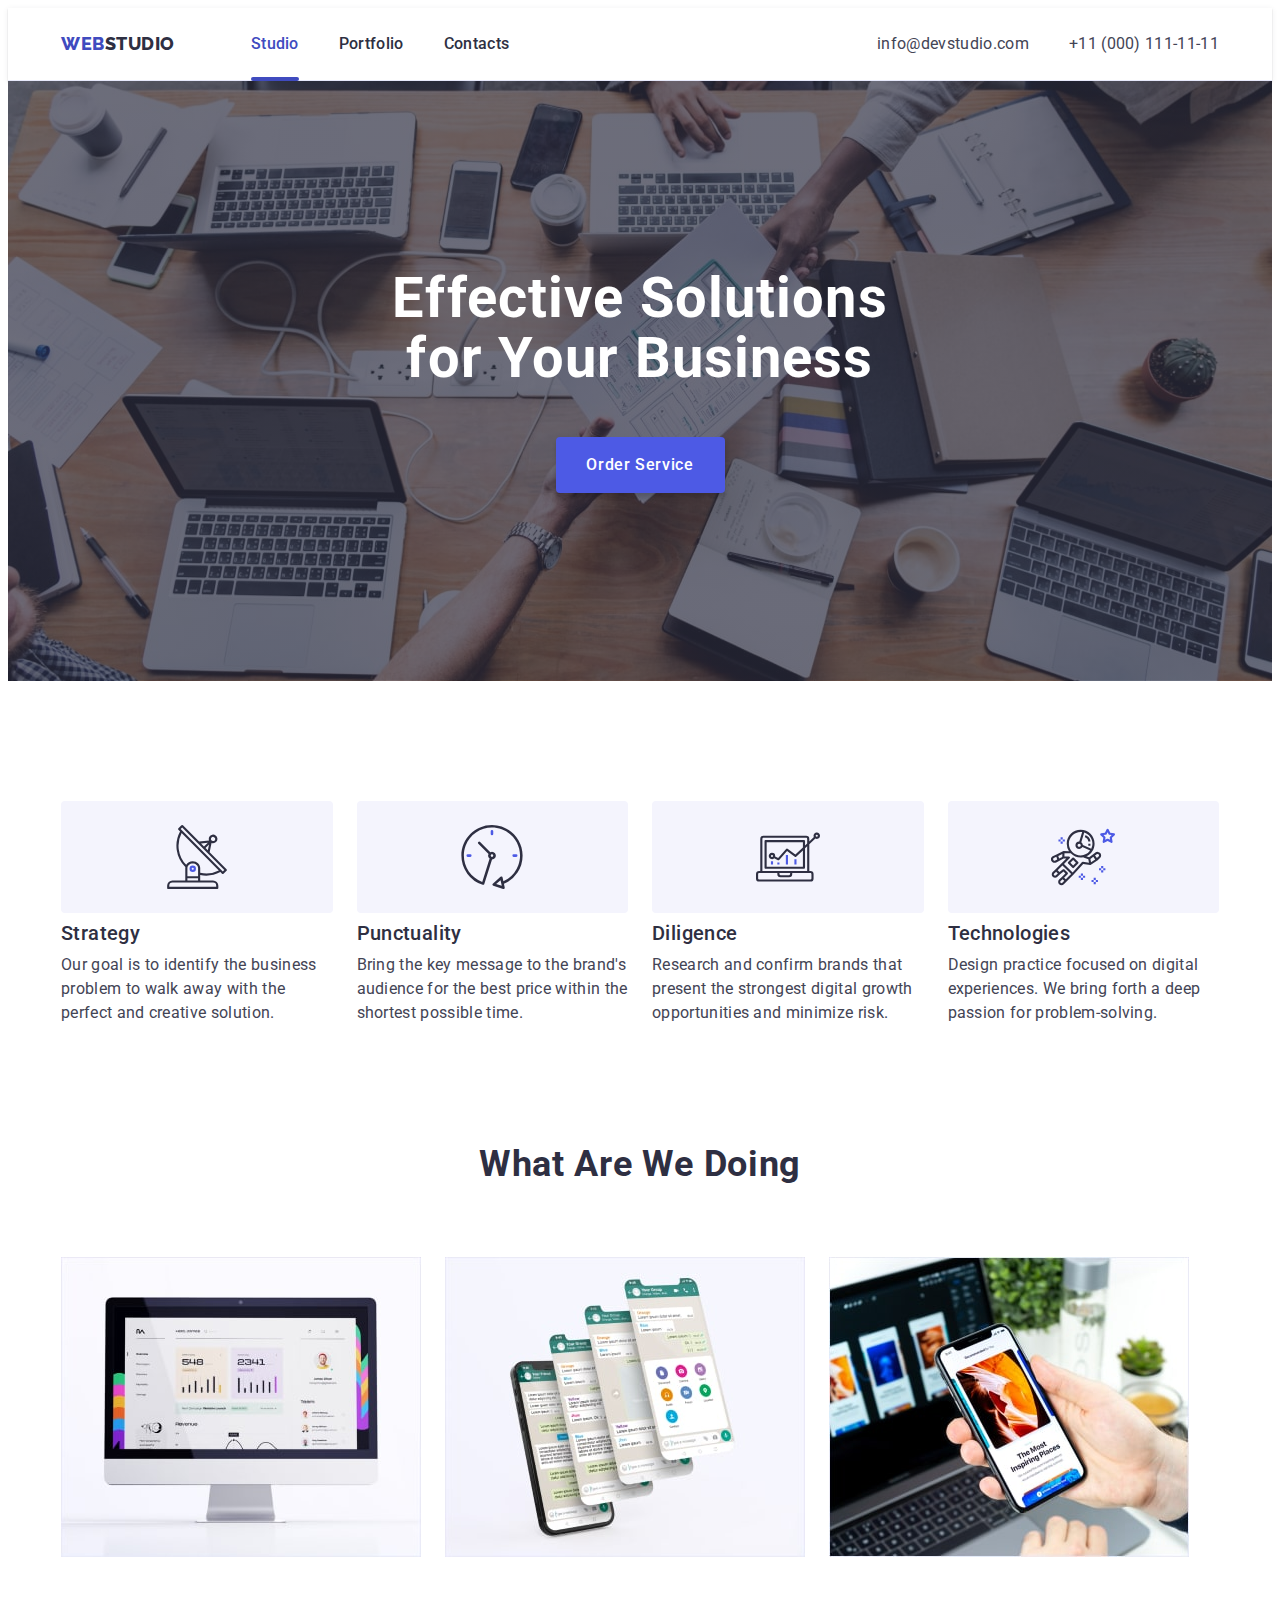
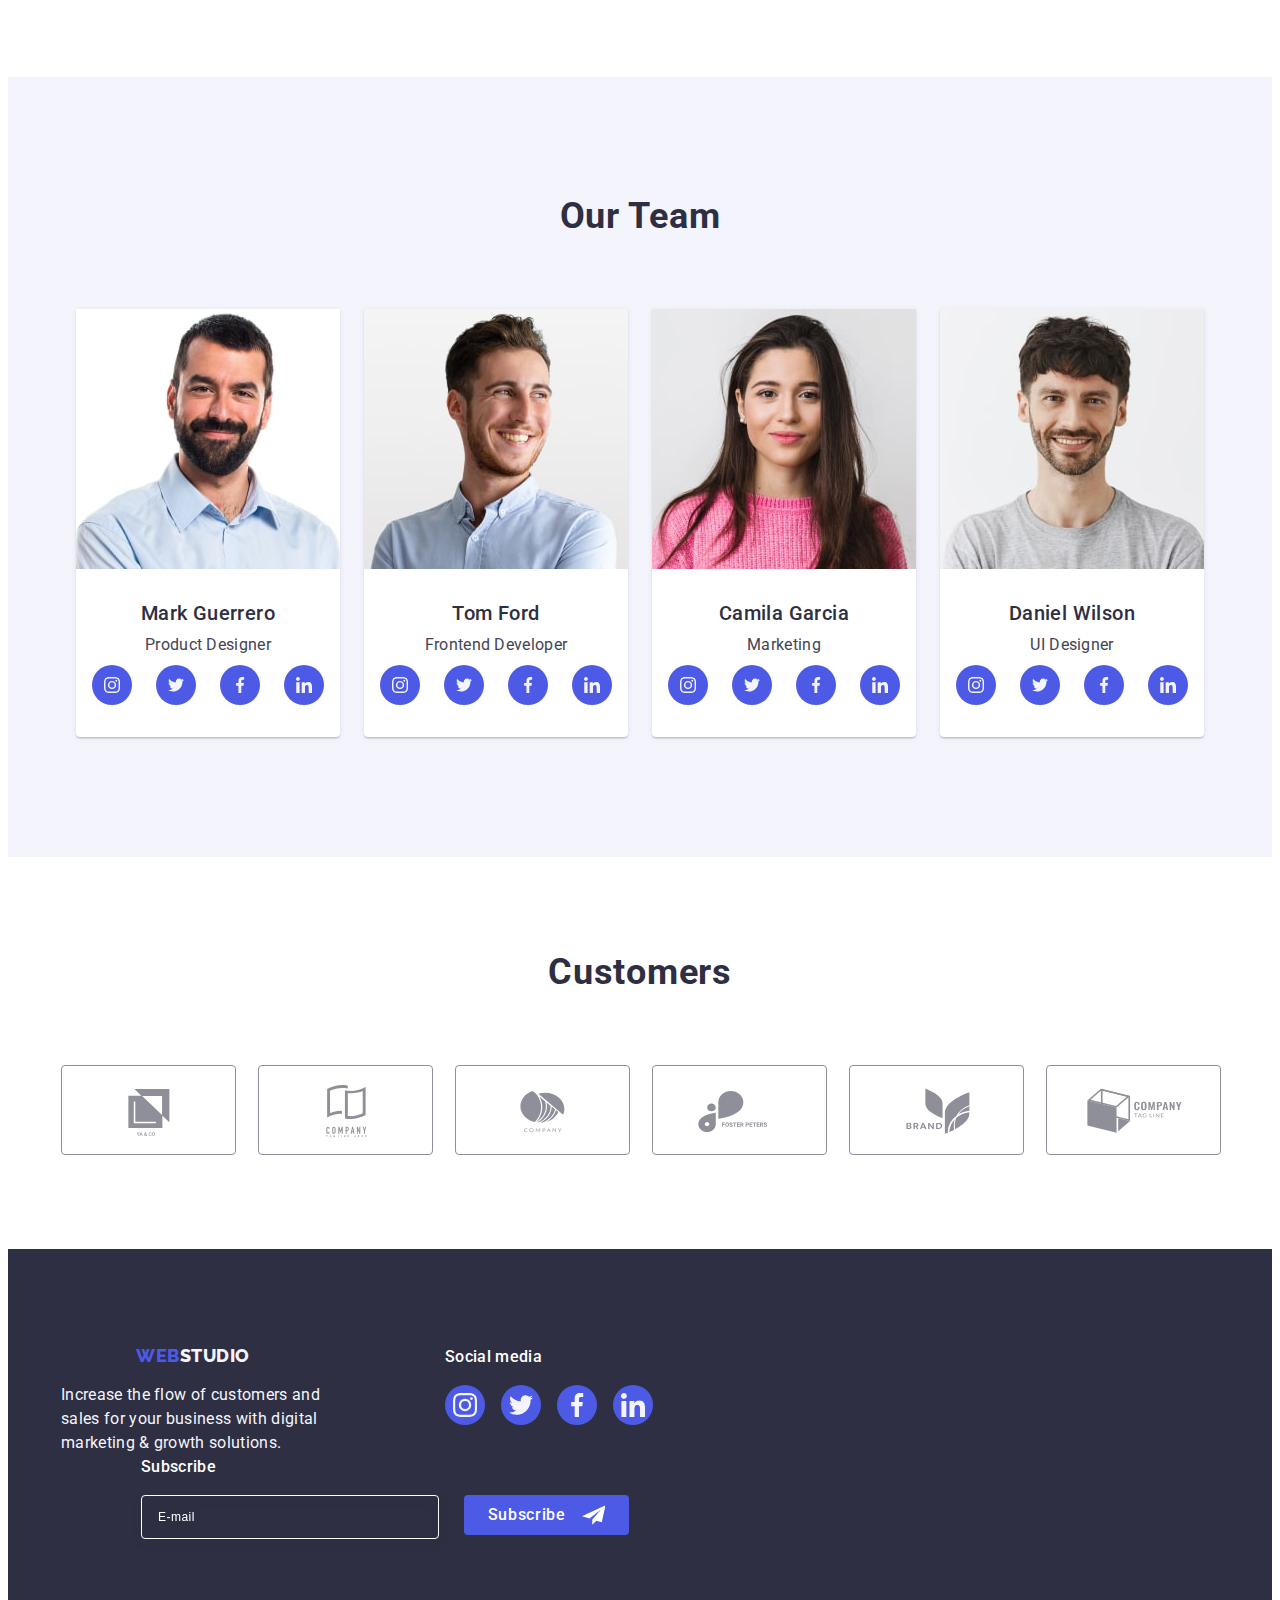
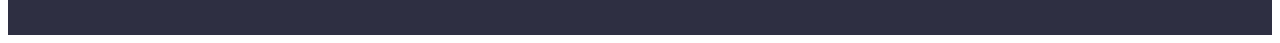
==== commit 5c36925f: "hw07-02" ====
--- a/index.html
+++ b/index.html
@@ -87,12 +87,12 @@
         <div>
           <address class="mob-menu-adress-top">
             <ul class="list mob-menu-adress-list">
-              <li>
+              <li class="mob-menu-adres-item">
                 <a class="mob-menu-adress-phone link" href="tel:+110001111111"
                   >+11 (000) 111-11-11</a
                 >
               </li>
-              <li>
+              <li class="mob-menu-adres-item">
                 <a
                   class="mob-menu-adress-mail link"
                   href="mailto:info@devstudio.com"
--- a/css/styles.css
+++ b/css/styles.css
@@ -170,12 +170,8 @@
   width: 100vw;
   height: 100vh;
   background-color: var(--white-color);
-  padding: 24px 24px 40px 40px;
+  padding: 80px 35px 40px 40px;
   overflow: auto;
-}
-
-.mob-pages {
-  /* padding-bottom: 284px; */
 }
 
 .menu-close-btm {
@@ -224,6 +220,10 @@
 .mob-menu-adress-list {
 }
 
+.mob-menu-adres-item:not(:last-child) {
+  margin-bottom: 40px;
+}
+
 .mob-menu-adress-phone {
   display: block;
   font-size: 36px;
@@ -232,7 +232,7 @@
   line-height: 1.11;
   letter-spacing: 0.72px;
   text-transform: capitalize;
-  margin-bottom: 40px;
+  color: var(--iris-color);
 }
 
 .mob-menu-adress-mail {
@@ -243,6 +243,7 @@
   line-height: 1.2;
   letter-spacing: 0.4px;
   margin-bottom: 48px;
+  color: var(--slate-color);
 }
 .mob-soc-list {
   display: flex;
@@ -278,8 +279,7 @@
   background-repeat: no-repeat;
   background-position: center;
   background-size: cover;
-  padding-top: 112px;
-  padding-bottom: 112px;
+  padding: 112px 0 112px;
   max-width: 428px;
   margin: 0 auto;
 }
@@ -333,14 +333,6 @@
 }
 /*--------------- WORKS ------------------*/
 
-.works {
-  padding: 96px 16px;
-}
-
-.container-works {
-  /* width: 100%; */
-}
-
 .works-list {
   display: flex;
   flex-wrap: wrap;
@@ -348,7 +340,6 @@
 }
 
 .works-item {
-  /* width: calc((100% - 3 * 24px) / 4); */
   max-width: 396px;
 }
 
@@ -386,16 +377,6 @@
   clip: rect(0 0 0 0);
   overflow: hidden;
 }
-
-/* .works-link {
-  display: flex;
-  align-items: center;
-  justify-content: center;
-  height: 112px;
-  background: #f4f4fd;
-  border-radius: 4px;
-  margin-bottom: 8px;
-} */
 
 .works-icon {
 }
@@ -705,11 +686,11 @@
 .logo-studio-down {
   color: var(--cloud-color);
 }
+
 .logo-down {
   display: flex;
   flex-direction: column;
   align-items: center;
-  margin-bottom: 72px;
 }
 
 .footer-text {
@@ -718,10 +699,6 @@
   letter-spacing: 0.02em;
   display: block;
   max-width: 264px;
-}
-
-.footer-soc {
-  margin-bottom: 72px;
 }
 
 .footer-soc-text {
@@ -769,17 +746,13 @@
   display: flex;
   flex-direction: column;
   justify-content: center;
-  /* margin-left: 80px; */
   max-width: 100%;
-  margin: 0 auto;
 }
 
 .form-footer {
   display: flex;
-  /* flex-wrap: wrap; */
   justify-content: center;
   flex-direction: column;
-  /* align-items: center; */
   /* gap: 24px; */
 }
 
@@ -796,12 +769,12 @@
 .footer-lable {
   width: 100%;
   display: block;
-  margin-bottom: 16px;
+  /* margin-bottom: 16px; */
 }
 
 .footer-input {
-  /* display: inline-block; */
-  width: 398px;
+  max-width: 398px;
+  width: 100%;
   height: 40px;
   border: 1px solid #ffffff;
   filter: drop-shadow(0px 4px 4px rgba(0, 0, 0, 0.15));
@@ -1087,19 +1060,47 @@
 @media screen and (min-width: 428px) {
   .container {
     max-width: 428px;
+    padding-left: 0;
+    padding-right: 0;
   }
 }
 
 @media screen and (max-width: 767px) {
+  .header {
+    padding: 24px 0 24px;
+  }
+
   .header-list,
   .adress-list {
     display: none;
   }
+
+  .works {
+    padding: 96px 0;
+  }
+
+  .container-form {
+    margin: 0 auto;
+  }
+
+  .logo-down {
+    margin-bottom: 72px;
+  }
+
+  .footer-lable {
+    margin-bottom: 16px;
+  }
+
+  .footer-soc {
+    margin-bottom: 72px;
+  }
 }
 
 @media screen and (min-width: 768px) {
   .container {
     max-width: 768px;
+    padding-left: 0;
+    padding-right: 0;
   }
 
   .header-adress-list {
@@ -1155,6 +1156,10 @@
     margin: 0 auto 36px;
   }
 
+  .works {
+    padding: 96px 0;
+  }
+
   .works-list {
     gap: 72px 24px;
   }
@@ -1170,7 +1175,7 @@
   .team > .container,
   .customers > .container,
   .footer > .container {
-    width: 552px;
+    width: 584px;
   }
 
   .team-list {
@@ -1194,7 +1199,6 @@
     display: flex;
     flex-wrap: wrap;
     align-items: baseline;
-    gap: 24px;
   }
 
   .logo-web-down {
@@ -1203,7 +1207,6 @@
 
   .logo-down {
     align-items: start;
-    margin-bottom: 72px;
   }
 
   .footer-soc-text {
@@ -1211,7 +1214,6 @@
   }
 
   .container-form {
-    margin-left: auto;
   }
 
   .footer-title {
@@ -1234,12 +1236,24 @@
   .icons {
     display: none;
   }
+
+  .footer-contaner {
+    gap: 24px;
+  }
 }
 
 @media screen and (min-width: 1158px) {
   .container {
     max-width: 1158px;
     padding: 0 15px;
+  }
+
+  .heder-adress {
+    font-size: 16px;
+    line-height: 1.5;
+    letter-spacing: 0.32px;
+    color: var(--slate-color);
+    transition: color 250ms cubic-bezier(0.4, 0, 0.2, 1);
   }
 
   .header-adress-list {
@@ -1295,6 +1309,10 @@
     gap: 24px;
   }
 
+  .works {
+    padding: 120px 0;
+  }
+
   .works-item {
     width: calc((100% - 3 * 24px) / 4);
   }
@@ -1349,12 +1367,19 @@
     width: calc((100% - 5 * 24px) / 6);
   }
 
-  footer-contaner {
+  .footer-contaner {
     display: flex;
     flex-wrap: wrap;
     align-items: baseline;
   }
 
+  .logo-down {
+    display: flex;
+    flex-direction: column;
+    align-items: center;
+    margin-right: 120px;
+  }
+
   .container-form {
     margin-left: 80px;
   }
